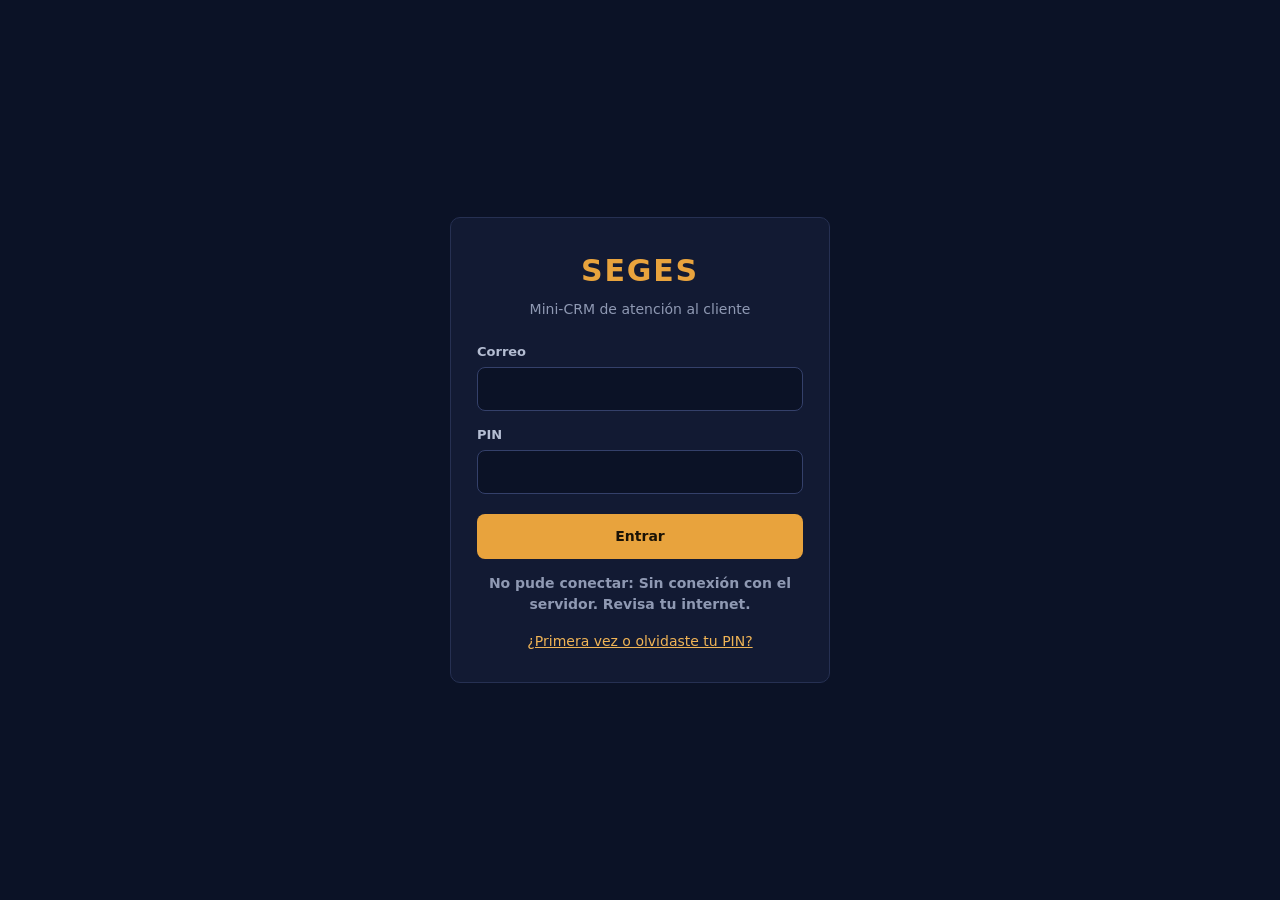
==== index.html @ f02670af "Update index.html" ====
<!DOCTYPE html>
<html lang="es">
<head>
  <meta charset="utf-8">
  <meta name="viewport" content="width=device-width, initial-scale=1">
  <meta http-equiv="Content-Security-Policy" content="default-src 'none'; script-src 'self'; style-src 'self' 'unsafe-inline'; connect-src https://script.google.com https://script.googleusercontent.com; img-src 'self' data: https://dcdn-us.mitiendanube.com; base-uri 'none'; form-action 'none'; object-src 'none'">
  <meta name="referrer" content="no-referrer">
  <meta name="robots" content="noindex, nofollow">
  <meta name="theme-color" content="#121A33">
  <title>SEGES – Mini-CRM</title>
  <link rel="stylesheet" href="css/app.css?v=3">
  <script src="js/app.js?v=4" defer></script>
</head>
<body>
  <header class="barra">
    <div class="marca">SEGES <span>Mini-CRM</span></div>
    <div class="usuario"><span id="usrNombre"></span><button id="btnSalir" class="btn-link" type="button">Salir</button></div>
    <nav id="nav"></nav>
  </header>

  <main id="vista"></main>

  <section id="login" class="login oculto">
    <form id="formLogin" class="login-caja">
      <div class="marca grande">SEGES</div>
      <p>Mini-CRM de atención al cliente</p>
      <label>Correo<input name="correo" type="email" autocomplete="username" required></label>
      <label>PIN<input name="pin" type="password" inputmode="numeric" autocomplete="current-password" required></label>
      <button class="btn" type="submit">Entrar</button>
      <p id="loginError" class="error"></p>
      <p class="ayuda centro"><a href="pin.html">¿Primera vez o olvidaste tu PIN?</a></p>
    </form>
  </section>

  <div id="modal" class="modal oculto"><div class="modal-caja"><div id="modalCuerpo"></div></div></div>
  <div id="aviso" class="aviso oculto"></div>
  <noscript><p class="sin-js">Activa JavaScript para usar el CRM.</p></noscript>
</body>
</html>
---- css/app.css ----
/* SEGES – Mini-CRM · Diseño plano: colores sólidos, sin degradados, sin desenfoques, letra del sistema. */
:root {
  --fondo: #0B1226;
  --sup: #121A33;
  --sup-2: #18213F;
  --borde: #263052;
  --borde-2: #34406A;
  --texto: #E6EAF3;
  --suave: #B4BDD2;
  --ayuda: #8F99B3;
  --ambar: #E8A33D;
  --ambar-2: #F0B456;
  --rojo: #E5675A;
  --verde: #3FB984;
  --azul: #6E9BE8;
  --r: 10px; --r-campo: 8px;
  --f: system-ui, -apple-system, "Segoe UI", Roboto, Arial, sans-serif;
  --mono: ui-monospace, "Cascadia Mono", Consolas, monospace;
}
* { box-sizing: border-box; }
html, body { background: var(--fondo); }
body { margin: 0; min-height: 100vh; font: 15px/1.5 var(--f); color: var(--texto); }
body:not(.dentro) .barra, body:not(.dentro) main { display: none; }
.oculto { display: none !important; }
a { color: var(--texto); }

/* Barra */
.barra { position: sticky; top: 0; z-index: 20; display: grid; grid-template-columns: 1fr auto; align-items: center;
         padding: 10px 20px 0; background: var(--sup); border-bottom: 1px solid var(--borde); }
.marca { font-weight: 800; font-size: 18px; letter-spacing: .06em; color: var(--ambar); }
.marca span { font-size: 12px; font-weight: 500; letter-spacing: .08em; color: var(--ayuda); margin-left: 8px; text-transform: uppercase; }
.marca.grande { font-size: 30px; text-align: center; }
.usuario { display: flex; gap: 12px; align-items: center; font-size: 13px; color: var(--suave); }
#nav { grid-column: 1 / -1; display: flex; gap: 2px; overflow-x: auto; margin-top: 6px; scrollbar-width: none; }
#nav::-webkit-scrollbar { display: none; }
#nav button { background: none; border: 0; color: var(--ayuda); font: inherit; font-weight: 600; font-size: 14px;
              padding: 9px 14px; cursor: pointer; white-space: nowrap; border-bottom: 2px solid transparent; }
#nav button:hover { color: var(--texto); }
#nav button.activo { color: var(--texto); border-bottom-color: var(--ambar); }

main { max-width: 1120px; margin: 0 auto; padding: 24px 20px 80px; }

/* Texto */
h1 { font-size: 26px; font-weight: 700; line-height: 1.2; margin: 0; color: var(--texto); }
h2 { font-size: 17px; font-weight: 600; margin: 4px 0 14px; }
h2.sep { margin-top: 28px; }
.eyebrow { font-size: 12px; font-weight: 600; letter-spacing: .06em; text-transform: uppercase; color: var(--ayuda); margin: 0 0 6px; }
.encabezado { display: flex; justify-content: space-between; align-items: flex-end; gap: 14px; flex-wrap: wrap; margin-bottom: 20px; }
.ayuda { font-size: 13px; color: var(--ayuda); margin: 6px 0 14px; }
.ayuda.centro { text-align: center; margin: 16px 0 0; }
.ayuda.centro a { color: var(--ambar-2); }

/* Botones */
.btn { display: inline-flex; align-items: center; justify-content: center; gap: 6px; border: 1px solid transparent; border-radius: var(--r-campo);
       padding: 9px 16px; font: inherit; font-size: 14px; font-weight: 600; cursor: pointer; text-decoration: none;
       background: var(--ambar); color: #1B1306; }
.btn:hover { background: var(--ambar-2); }
.btn.sec, .btn.wa { background: var(--sup-2); color: var(--texto); border-color: var(--borde-2); font-weight: 500; }
.btn.sec:hover, .btn.wa:hover { border-color: var(--suave); }
.btn.wa { border-color: var(--verde); }
.btn.peligro { background: transparent; color: var(--rojo); border-color: var(--rojo); font-weight: 500; }
.btn.peligro:hover { background: rgba(229, 103, 90, .12); }
.btn:disabled { opacity: .55; cursor: wait; }
.btn-link { background: none; border: 0; padding: 0; font: inherit; color: var(--suave); cursor: pointer; text-decoration: underline; text-underline-offset: 3px; }
.btn-link:hover { color: var(--ambar-2); }
.acciones { display: flex; gap: 10px; flex-wrap: wrap; margin: 18px 0 0; }

/* Campos */
input, select, textarea { width: 100%; font: inherit; font-size: 15px; color: var(--texto); padding: 10px 12px;
  border: 1px solid var(--borde-2); border-radius: var(--r-campo); background: var(--fondo); }
input::placeholder, textarea::placeholder { color: var(--ayuda); }
input:focus, select:focus, textarea:focus { outline: 2px solid var(--ambar); outline-offset: -1px; border-color: var(--ambar); }
select:disabled { opacity: .6; }
option { background: var(--sup); color: var(--texto); }
input[type=date] { color-scheme: dark; }
input[type=checkbox] { width: auto; accent-color: var(--ambar); }
label { display: block; font-size: 13px; font-weight: 600; color: var(--suave); margin-bottom: 14px; }
label input, label select, label textarea { margin-top: 5px; font-weight: 400; }
label.check { display: flex; gap: 8px; align-items: center; font-size: 14px; }
.rejilla { display: grid; grid-template-columns: repeat(auto-fit, minmax(200px, 1fr)); gap: 0 14px; }
.filtros { display: grid; grid-template-columns: 1fr 200px; gap: 12px; margin-bottom: 16px; }

/* Superficies */
.panel, .ficha { background: var(--sup); border: 1px solid var(--borde); border-radius: var(--r); padding: 20px; }
.columnas { display: grid; grid-template-columns: minmax(0, 1.05fr) minmax(0, 1fr); gap: 16px; align-items: start; }
.lista { display: grid; gap: 8px; }
.tarjeta { width: 100%; text-align: left; font: inherit; color: inherit; cursor: pointer; display: grid; gap: 4px;
           padding: 14px 16px; border: 1px solid var(--borde); border-left: 3px solid var(--borde-2); border-radius: var(--r); background: var(--sup); }
.tarjeta:hover { background: var(--sup-2); border-color: var(--borde-2); }
.tarjeta strong { font-weight: 600; font-size: 15px; }
.tarjeta span, .tarjeta small { color: var(--ayuda); font-size: 13px; }
.sem-borde-vencido { border-left-color: var(--rojo); }
.sem-borde-pronto { border-left-color: var(--ambar); }
.sem-borde-ok { border-left-color: var(--azul); }
.sem-borde-cerrado, .sem-borde-cerrado-tarde { border-left-color: var(--verde); }
.caso-arriba { display: flex; justify-content: space-between; align-items: center; gap: 10px; flex-wrap: wrap; }
.folio { font-family: var(--mono); font-size: 12px; color: var(--suave) !important; }
.dato { margin-bottom: 12px; font-size: 14px; overflow-wrap: anywhere; }
.dato b { display: block; font-size: 11px; font-weight: 600; letter-spacing: .06em; text-transform: uppercase; color: var(--ayuda); margin-bottom: 2px; }

/* Chips */
.chips { display: flex; gap: 6px; flex-wrap: wrap; margin-top: 4px; }
.chip, .etiqueta { display: inline-flex; align-items: center; gap: 6px; padding: 2px 8px; border-radius: 6px; font-size: 12px; font-weight: 600;
                   color: var(--suave) !important; background: var(--sup-2); border: 1px solid var(--borde); white-space: nowrap; }
.chip.nuevo { color: var(--azul) !important; border-color: var(--azul); }
.chip.ok, .etiqueta.verde { color: var(--verde) !important; border-color: var(--verde); }
.chip.alerta, .etiqueta.rojo { color: var(--rojo) !important; border-color: var(--rojo); }
.punto { width: 7px; height: 7px; border-radius: 50%; background: var(--ayuda); display: inline-block; }
.sem-vencido { color: var(--rojo) !important; } .sem-vencido .punto { background: var(--rojo); }
.sem-pronto { color: var(--ambar) !important; } .sem-pronto .punto { background: var(--ambar); }
.sem-ok .punto { background: var(--azul); }
.sem-cerrado .punto, .sem-cerrado-tarde .punto { background: var(--verde); }

/* Indicadores */
.stats { display: grid; grid-template-columns: repeat(4, 1fr); gap: 10px; margin-bottom: 16px; }
.stat { text-align: left; font: inherit; color: inherit; cursor: pointer; padding: 14px 16px; border-radius: var(--r);
        background: var(--sup); border: 1px solid var(--borde); }
.stat.fijo { cursor: default; }
.stat b { display: block; font-size: 26px; font-weight: 700; line-height: 1.1; }
.stat span { font-size: 12px; color: var(--ayuda); }
.stat.rojo b { color: var(--rojo); } .stat.ambar b { color: var(--ambar); }
button.stat:hover { border-color: var(--borde-2); }
.stat.activo { border-color: var(--ambar); }

/* Pasos de estado */
.pasos { display: grid; grid-auto-flow: column; grid-auto-columns: 1fr; gap: 4px; margin: 4px 0 16px; padding: 4px;
         border-radius: var(--r); background: var(--sup); border: 1px solid var(--borde); overflow-x: auto; }
.paso { display: flex; align-items: center; justify-content: center; gap: 8px; padding: 8px 12px; border: 0; border-radius: var(--r-campo);
        background: none; color: var(--ayuda); font: inherit; font-size: 13px; font-weight: 600; cursor: pointer; white-space: nowrap; }
.paso i { font-style: normal; font-size: 11px; width: 20px; height: 20px; border-radius: 50%; display: grid; place-items: center; border: 1px solid var(--borde-2); }
.paso:hover { color: var(--texto); }
.paso.hecho { color: var(--suave); } .paso.hecho i { border-color: var(--verde); color: var(--verde); }
.paso.actual { background: var(--ambar); color: #1B1306; } .paso.actual i { border-color: #1B1306; }

/* Línea de tiempo */
.nota-form textarea { resize: vertical; }
.nota-form .fila { display: grid; grid-template-columns: 1fr auto; gap: 10px; margin-top: 10px; }
.linea { list-style: none; margin: 18px 0 0; padding: 0 0 0 18px; border-left: 1px solid var(--borde); }
.nota { position: relative; padding: 0 0 16px; }
.nota::before { content: ''; position: absolute; left: -23px; top: 6px; width: 9px; height: 9px; border-radius: 50%; background: var(--sup); border: 2px solid var(--azul); }
.nota.tipo-whatsapp::before { border-color: var(--verde); }
.nota.tipo-sistema::before { border-color: var(--ayuda); }
.nota-cab { display: flex; gap: 8px; align-items: center; flex-wrap: wrap; }
.nota-cab small { color: var(--ayuda); font-size: 12px; }
.nota p { margin: 6px 0 0; font-size: 14px; overflow-wrap: anywhere; }
.nota.tipo-sistema p { color: var(--ayuda); font-size: 13px; }

/* Tablas */
.tabla-scroll { overflow-x: auto; border-radius: var(--r); border: 1px solid var(--borde); }
table { width: 100%; border-collapse: collapse; background: var(--sup); }
th, td { padding: 10px 14px; text-align: left; font-size: 14px; border-bottom: 1px solid var(--borde); }
th { font-size: 11px; font-weight: 600; letter-spacing: .06em; text-transform: uppercase; color: var(--ayuda); }
tr.clic { cursor: pointer; } tr.clic:hover td { background: var(--sup-2); }

/* Selector de cliente y plantillas */
.cli-res { display: grid; gap: 6px; margin-top: 8px; }
.cli-opcion { text-align: left; font: inherit; color: inherit; cursor: pointer; padding: 9px 12px; border-radius: var(--r-campo);
              background: var(--sup-2); border: 1px solid var(--borde); display: grid; }
.cli-opcion:hover { border-color: var(--ambar); }
.cli-opcion small, .cli-elegido small { color: var(--ayuda); display: block; }
.cli-elegido { display: flex; justify-content: space-between; align-items: center; gap: 10px; padding: 10px 14px; margin-bottom: 14px;
               border-radius: var(--r-campo); background: var(--sup-2); border: 1px solid var(--ambar); }
#cliBuscar { margin-bottom: 14px; }
.plantillas { display: flex; gap: 6px; flex-wrap: wrap; margin-bottom: 14px; }
.pill-opcion { font: inherit; font-size: 13px; cursor: pointer; padding: 6px 12px; border-radius: var(--r-campo);
               background: var(--sup-2); color: var(--suave); border: 1px solid var(--borde); }
.pill-opcion.activo { color: var(--texto); border-color: var(--ambar); }

/* Mensajes */
.cargando, .vacio { color: var(--ayuda); }
.vacio-caja { text-align: center; padding: 40px 20px; border-radius: var(--r); background: var(--sup); border: 1px solid var(--borde); color: var(--suave); }
.error { color: var(--rojo); font-weight: 600; font-size: 14px; }
.aviso { position: fixed; bottom: 20px; left: 50%; transform: translateX(-50%); z-index: 60; max-width: 90vw;
         padding: 10px 18px; border-radius: var(--r-campo); font-size: 14px; background: var(--sup-2); border: 1px solid var(--ambar); }
.aviso.mal { border-color: var(--rojo); }

/* Modal */
.modal { position: fixed; inset: 0; z-index: 40; display: flex; align-items: flex-start; justify-content: center; overflow-y: auto;
         padding: 6vh 14px 24px; background: rgba(4, 7, 18, .7); }
.modal-caja { width: 100%; max-width: 580px; padding: 24px; border-radius: var(--r); background: var(--sup); border: 1px solid var(--borde-2); }

/* Acceso */
.login { min-height: 100vh; display: flex; align-items: center; justify-content: center; padding: 18px; }
.login-caja { width: 100%; max-width: 380px; padding: 30px 26px; border-radius: var(--r); background: var(--sup); border: 1px solid var(--borde); }
.login-caja p { text-align: center; color: var(--ayuda); margin: 6px 0 22px; font-size: 14px; }
.login-caja .btn { width: 100%; margin-top: 6px; padding: 11px; }
.login-caja .error { margin: 14px 0 0; }
.sin-js { color: var(--texto); text-align: center; }

@media (max-width: 820px) {
  .columnas { grid-template-columns: 1fr; }
  .stats { grid-template-columns: repeat(2, 1fr); }
  .pasos { grid-auto-columns: max-content; }
}
@media (max-width: 600px) {
  main { padding: 18px 14px 70px; }
  h1 { font-size: 22px; }
  .filtros { grid-template-columns: 1fr; }
  .acciones .btn { flex: 1 1 auto; }
  .panel, .ficha { padding: 16px; }
  .marca span { display: none; }
}

/* Vista previa del correo */
.previa-correo { width: 100%; height: 560px; margin-top: 8px; border: 1px solid var(--borde-2); border-radius: var(--r); background: #F4EFE6; }
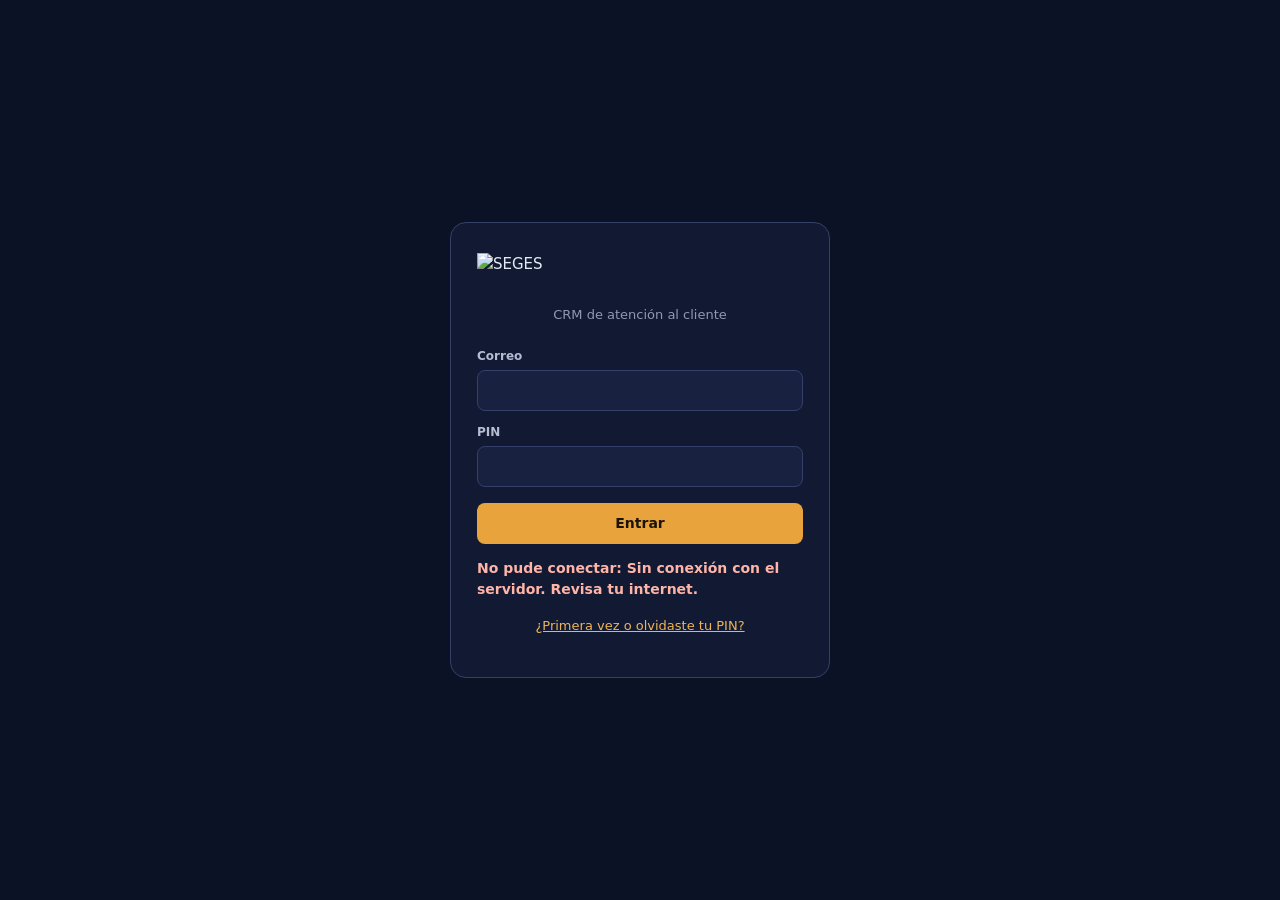
==== commit b6291bf8: "Update index.html" ====
--- a/index.html
+++ b/index.html
@@ -7,33 +7,50 @@
   <meta name="referrer" content="no-referrer">
   <meta name="robots" content="noindex, nofollow">
   <meta name="theme-color" content="#121A33">
-  <title>SEGES – Mini-CRM</title>
-  <link rel="stylesheet" href="css/app.css?v=3">
-  <script src="js/app.js?v=4" defer></script>
+  <title>SEGES – CRM</title>
+  <link rel="stylesheet" href="css/app.css?v=6">
+  <script src="js/app.js?v=6" defer></script>
 </head>
 <body>
-  <header class="barra">
-    <div class="marca">SEGES <span>Mini-CRM</span></div>
-    <div class="usuario"><span id="usrNombre"></span><button id="btnSalir" class="btn-link" type="button">Salir</button></div>
-    <nav id="nav"></nav>
+  <header class="cab">
+    <button class="logo" id="irInicio" type="button" title="Inicio">
+      <img src="https://dcdn-us.mitiendanube.com/stores/008/238/234/themes/common/logo-3661626092583095405-1794209267-f742198e93d8057e736cb38d152ac5b61794209267.png" alt="SEGES">
+      <span><b>SEGES</b><br><small>CRM</small></span>
+    </button>
+    <div class="buscador">
+      <input id="buscaGlobal" type="search" placeholder="Buscar cliente, folio, pedido o correo…" autocomplete="off" aria-label="Buscar">
+      <div id="buscaRes" class="desplegable oculto"></div>
+    </div>
+    <div class="cab-der">
+      <button class="campana" id="btnCampana" type="button" title="Notificaciones" aria-label="Notificaciones">🔔<span id="globo" class="globo oculto"></span></button>
+      <div class="sesion">
+        <div class="avatar" id="usrInicial"></div>
+        <div class="sesion-txt"><span id="usrNombre"></span><small id="usrRol"></small></div>
+        <button id="btnSalir" class="btn sec chico" type="button">Salir</button>
+      </div>
+    </div>
+    <div id="panelNotif" class="panel-notif oculto"></div>
   </header>
+
+  <nav class="lateral" id="nav"></nav>
 
   <main id="vista"></main>
 
   <section id="login" class="login oculto">
     <form id="formLogin" class="login-caja">
-      <div class="marca grande">SEGES</div>
-      <p>Mini-CRM de atención al cliente</p>
+      <img src="https://dcdn-us.mitiendanube.com/stores/008/238/234/themes/common/logo-3661626092583095405-1794209267-f742198e93d8057e736cb38d152ac5b61794209267.png" alt="SEGES">
+      <p class="sub">CRM de atención al cliente</p>
       <label>Correo<input name="correo" type="email" autocomplete="username" required></label>
       <label>PIN<input name="pin" type="password" inputmode="numeric" autocomplete="current-password" required></label>
       <button class="btn" type="submit">Entrar</button>
       <p id="loginError" class="error"></p>
-      <p class="ayuda centro"><a href="pin.html">¿Primera vez o olvidaste tu PIN?</a></p>
+      <p class="ayuda"><a href="pin.html">¿Primera vez o olvidaste tu PIN?</a></p>
     </form>
   </section>
 
-  <div id="modal" class="modal oculto"><div class="modal-caja"><div id="modalCuerpo"></div></div></div>
-  <div id="aviso" class="aviso oculto"></div>
+  <div id="modal" class="modal oculto"><div class="modal-caja" id="modalCaja"><div id="modalCuerpo"></div></div></div>
+  <div id="confirma" class="confirma oculto"><div class="modal-caja"><div id="confirmaCuerpo"></div></div></div>
+  <div id="aviso" class="aviso oculto" role="status"></div>
   <noscript><p class="sin-js">Activa JavaScript para usar el CRM.</p></noscript>
 </body>
 </html>
--- a/css/app.css
+++ b/css/app.css
@@ -1,8 +1,9 @@
-/* SEGES – Mini-CRM · Diseño plano: colores sólidos, sin degradados, sin desenfoques, letra del sistema. */
+/* SEGES – Mini-CRM v6 · Diseño plano oscuro, acento ámbar. */
 :root {
   --fondo: #0B1226;
   --sup: #121A33;
   --sup-2: #18213F;
+  --sup-3: #1E2849;
   --borde: #263052;
   --borde-2: #34406A;
   --texto: #E6EAF3;
@@ -11,195 +12,334 @@
   --ambar: #E8A33D;
   --ambar-2: #F0B456;
   --rojo: #E5675A;
+  --rojo-f: rgba(229,103,90,.14);
   --verde: #3FB984;
+  --verde-f: rgba(63,185,132,.14);
   --azul: #6E9BE8;
-  --r: 10px; --r-campo: 8px;
+  --azul-f: rgba(110,155,232,.14);
+  --violeta: #A98BE8;
+  --turq: #45C1C9;
+  --r: 12px; --r-campo: 8px;
+  --cab: 60px; --lat: 216px;
   --f: system-ui, -apple-system, "Segoe UI", Roboto, Arial, sans-serif;
   --mono: ui-monospace, "Cascadia Mono", Consolas, monospace;
 }
 * { box-sizing: border-box; }
 html, body { background: var(--fondo); }
 body { margin: 0; min-height: 100vh; font: 15px/1.5 var(--f); color: var(--texto); }
-body:not(.dentro) .barra, body:not(.dentro) main { display: none; }
+body:not(.dentro) .cab, body:not(.dentro) .lateral, body:not(.dentro) main { display: none; }
 .oculto { display: none !important; }
-a { color: var(--texto); }
-
-/* Barra */
-.barra { position: sticky; top: 0; z-index: 20; display: grid; grid-template-columns: 1fr auto; align-items: center;
-         padding: 10px 20px 0; background: var(--sup); border-bottom: 1px solid var(--borde); }
-.marca { font-weight: 800; font-size: 18px; letter-spacing: .06em; color: var(--ambar); }
-.marca span { font-size: 12px; font-weight: 500; letter-spacing: .08em; color: var(--ayuda); margin-left: 8px; text-transform: uppercase; }
-.marca.grande { font-size: 30px; text-align: center; }
-.usuario { display: flex; gap: 12px; align-items: center; font-size: 13px; color: var(--suave); }
-#nav { grid-column: 1 / -1; display: flex; gap: 2px; overflow-x: auto; margin-top: 6px; scrollbar-width: none; }
-#nav::-webkit-scrollbar { display: none; }
-#nav button { background: none; border: 0; color: var(--ayuda); font: inherit; font-weight: 600; font-size: 14px;
-              padding: 9px 14px; cursor: pointer; white-space: nowrap; border-bottom: 2px solid transparent; }
-#nav button:hover { color: var(--texto); }
-#nav button.activo { color: var(--texto); border-bottom-color: var(--ambar); }
-
-main { max-width: 1120px; margin: 0 auto; padding: 24px 20px 80px; }
-
-/* Texto */
-h1 { font-size: 26px; font-weight: 700; line-height: 1.2; margin: 0; color: var(--texto); }
-h2 { font-size: 17px; font-weight: 600; margin: 4px 0 14px; }
-h2.sep { margin-top: 28px; }
-.eyebrow { font-size: 12px; font-weight: 600; letter-spacing: .06em; text-transform: uppercase; color: var(--ayuda); margin: 0 0 6px; }
+a { color: var(--ambar-2); }
+button { font: inherit; }
+:focus-visible { outline: 2px solid var(--ambar); outline-offset: 2px; }
+
+/* ───────── Cabecera fija ───────── */
+.cab { position: fixed; inset: 0 0 auto 0; height: var(--cab); z-index: 30; display: flex; align-items: center; gap: 16px;
+       padding: 0 18px; background: var(--sup); border-bottom: 1px solid var(--borde); }
+.logo { display: flex; align-items: center; gap: 10px; min-width: calc(var(--lat) - 18px); text-decoration: none; cursor: pointer;
+        background: none; border: 0; padding: 0; color: inherit; }
+.logo img { height: 28px; width: auto; display: block; }
+.logo b { font-weight: 800; letter-spacing: .08em; color: var(--ambar); font-size: 17px; }
+.logo small { font-size: 11px; color: var(--ayuda); letter-spacing: .1em; text-transform: uppercase; }
+.buscador { position: relative; flex: 1; max-width: 560px; }
+.buscador input { width: 100%; padding: 9px 12px 9px 36px; border-radius: 999px; border: 1px solid var(--borde-2); background: var(--sup-2);
+                  color: var(--texto); font: inherit; font-size: 14px; }
+.buscador input:focus { outline: none; border-color: var(--ambar); }
+.buscador::before { content: "⌕"; position: absolute; left: 13px; top: 50%; transform: translateY(-52%); color: var(--ayuda); font-size: 17px; }
+.desplegable { position: absolute; top: calc(100% + 6px); left: 0; right: 0; max-height: 70vh; overflow: auto; background: var(--sup);
+               border: 1px solid var(--borde-2); border-radius: var(--r); box-shadow: 0 16px 40px rgba(0,0,0,.45); padding: 6px; z-index: 40; }
+.desplegable h4 { margin: 8px 10px 4px; font-size: 11px; letter-spacing: .08em; text-transform: uppercase; color: var(--ayuda); }
+.res-item { display: flex; justify-content: space-between; gap: 10px; width: 100%; text-align: left; background: none; border: 0; color: var(--texto);
+            padding: 8px 10px; border-radius: 8px; cursor: pointer; }
+.res-item:hover, .res-item:focus { background: var(--sup-3); outline: none; }
+.res-item small { color: var(--ayuda); }
+.cab-der { margin-left: auto; display: flex; align-items: center; gap: 10px; }
+.campana { position: relative; width: 38px; height: 38px; border-radius: 50%; border: 1px solid var(--borde-2); background: var(--sup-2);
+           color: var(--texto); cursor: pointer; font-size: 17px; }
+.campana:hover { border-color: var(--suave); }
+.campana .globo { position: absolute; top: -4px; right: -4px; min-width: 18px; height: 18px; padding: 0 5px; border-radius: 999px;
+                  background: var(--rojo); color: #fff; font-size: 11px; font-weight: 700; line-height: 18px; }
+.panel-notif { position: absolute; top: calc(var(--cab) - 4px); right: 14px; width: min(380px, calc(100vw - 20px)); max-height: 72vh; overflow: auto;
+               background: var(--sup); border: 1px solid var(--borde-2); border-radius: var(--r); box-shadow: 0 16px 40px rgba(0,0,0,.45); z-index: 40; }
+.panel-notif header { display: flex; justify-content: space-between; align-items: center; padding: 12px 14px; border-bottom: 1px solid var(--borde); }
+.panel-notif header b { font-size: 14px; }
+.notif { display: grid; grid-template-columns: 10px 1fr; gap: 10px; width: 100%; text-align: left; background: none; border: 0;
+         border-bottom: 1px solid var(--borde); color: var(--suave); padding: 11px 14px; cursor: pointer; }
+.notif:hover { background: var(--sup-2); }
+.notif.nueva { color: var(--texto); }
+.notif i { width: 8px; height: 8px; border-radius: 50%; margin-top: 7px; background: var(--borde-2); }
+.notif.nueva i { background: var(--ambar); }
+.notif.t-vencido i, .notif.t-urgente i { background: var(--rojo); }
+.notif small { display: block; color: var(--ayuda); font-size: 12px; }
+.sesion { display: flex; align-items: center; gap: 10px; padding-left: 10px; border-left: 1px solid var(--borde); }
+.avatar { width: 34px; height: 34px; border-radius: 50%; background: var(--ambar); color: #1B1306; display: grid; place-items: center;
+          font-weight: 800; font-size: 14px; }
+.sesion-txt { line-height: 1.2; font-size: 13px; }
+.sesion-txt small { display: block; color: var(--ayuda); font-size: 11px; text-transform: capitalize; }
+
+/* ───────── Barra lateral fija ───────── */
+.lateral { position: fixed; top: var(--cab); bottom: 0; left: 0; width: var(--lat); z-index: 20; background: var(--sup);
+           border-right: 1px solid var(--borde); padding: 16px 10px; display: flex; flex-direction: column; gap: 4px; }
+.lateral button { display: flex; align-items: center; gap: 12px; width: 100%; padding: 10px 12px; border: 0; border-radius: 10px;
+                  background: none; color: var(--suave); cursor: pointer; font-weight: 600; font-size: 14px; text-align: left; }
+.lateral button:hover { background: var(--sup-2); color: var(--texto); }
+.lateral button.activo { background: var(--sup-3); color: var(--texto); box-shadow: inset 3px 0 0 var(--ambar); }
+.lateral .ico { width: 28px; height: 28px; border-radius: 8px; display: grid; place-items: center; background: var(--sup-2);
+                border: 1px solid var(--borde-2); font-family: var(--mono); font-size: 13px; font-weight: 700; color: var(--ambar); }
+.lateral button.activo .ico { background: var(--ambar); color: #1B1306; border-color: var(--ambar); }
+.lateral .pie { margin-top: auto; font-size: 11px; color: var(--ayuda); padding: 0 12px; }
+
+main { margin-left: var(--lat); padding: calc(var(--cab) + 24px) 28px 60px; max-width: calc(1280px + var(--lat)); }
+
+/* ───────── Texto ───────── */
+h1 { font-size: 24px; font-weight: 700; line-height: 1.25; margin: 0; }
+h2 { font-size: 16px; font-weight: 650; margin: 0 0 12px; }
+h3 { font-size: 13px; font-weight: 650; margin: 0 0 10px; color: var(--suave); letter-spacing: .02em; }
+.eyebrow { font-size: 12px; font-weight: 600; letter-spacing: .07em; text-transform: uppercase; color: var(--ayuda); margin: 0 0 6px; }
 .encabezado { display: flex; justify-content: space-between; align-items: flex-end; gap: 14px; flex-wrap: wrap; margin-bottom: 20px; }
-.ayuda { font-size: 13px; color: var(--ayuda); margin: 6px 0 14px; }
-.ayuda.centro { text-align: center; margin: 16px 0 0; }
-.ayuda.centro a { color: var(--ambar-2); }
-
-/* Botones */
+.encabezado .acciones { margin: 0; }
+.ayuda { font-size: 13px; color: var(--ayuda); margin: 6px 0 12px; }
+.error { color: #FFB4A8; font-weight: 600; font-size: 14px; }
+.vacio { color: var(--ayuda); text-align: center; padding: 24px 10px; font-size: 14px; }
+.falta { color: var(--rojo) !important; font-weight: 600; }
+.mono { font-family: var(--mono); }
+
+/* ───────── Botones ───────── */
 .btn { display: inline-flex; align-items: center; justify-content: center; gap: 6px; border: 1px solid transparent; border-radius: var(--r-campo);
-       padding: 9px 16px; font: inherit; font-size: 14px; font-weight: 600; cursor: pointer; text-decoration: none;
-       background: var(--ambar); color: #1B1306; }
+       padding: 9px 16px; font-size: 14px; font-weight: 650; cursor: pointer; text-decoration: none; background: var(--ambar); color: #1B1306;
+       white-space: nowrap; }
 .btn:hover { background: var(--ambar-2); }
-.btn.sec, .btn.wa { background: var(--sup-2); color: var(--texto); border-color: var(--borde-2); font-weight: 500; }
-.btn.sec:hover, .btn.wa:hover { border-color: var(--suave); }
-.btn.wa { border-color: var(--verde); }
-.btn.peligro { background: transparent; color: var(--rojo); border-color: var(--rojo); font-weight: 500; }
-.btn.peligro:hover { background: rgba(229, 103, 90, .12); }
-.btn:disabled { opacity: .55; cursor: wait; }
-.btn-link { background: none; border: 0; padding: 0; font: inherit; color: var(--suave); cursor: pointer; text-decoration: underline; text-underline-offset: 3px; }
-.btn-link:hover { color: var(--ambar-2); }
-.acciones { display: flex; gap: 10px; flex-wrap: wrap; margin: 18px 0 0; }
-
-/* Campos */
-input, select, textarea { width: 100%; font: inherit; font-size: 15px; color: var(--texto); padding: 10px 12px;
-  border: 1px solid var(--borde-2); border-radius: var(--r-campo); background: var(--fondo); }
-input::placeholder, textarea::placeholder { color: var(--ayuda); }
-input:focus, select:focus, textarea:focus { outline: 2px solid var(--ambar); outline-offset: -1px; border-color: var(--ambar); }
-select:disabled { opacity: .6; }
-option { background: var(--sup); color: var(--texto); }
-input[type=date] { color-scheme: dark; }
-input[type=checkbox] { width: auto; accent-color: var(--ambar); }
-label { display: block; font-size: 13px; font-weight: 600; color: var(--suave); margin-bottom: 14px; }
-label input, label select, label textarea { margin-top: 5px; font-weight: 400; }
-label.check { display: flex; gap: 8px; align-items: center; font-size: 14px; }
-.rejilla { display: grid; grid-template-columns: repeat(auto-fit, minmax(200px, 1fr)); gap: 0 14px; }
-.filtros { display: grid; grid-template-columns: 1fr 200px; gap: 12px; margin-bottom: 16px; }
-
-/* Superficies */
-.panel, .ficha { background: var(--sup); border: 1px solid var(--borde); border-radius: var(--r); padding: 20px; }
-.columnas { display: grid; grid-template-columns: minmax(0, 1.05fr) minmax(0, 1fr); gap: 16px; align-items: start; }
+.btn:disabled { opacity: .5; cursor: default; }
+.btn.sec { background: var(--sup-2); color: var(--texto); border-color: var(--borde-2); font-weight: 500; }
+.btn.sec:hover { border-color: var(--suave); }
+.btn.wa { background: var(--sup-2); color: var(--texto); border-color: var(--verde); font-weight: 500; }
+.btn.wa:hover { background: var(--verde-f); }
+.btn.peligro { background: transparent; color: var(--rojo); border-color: var(--rojo); font-weight: 600; }
+.btn.peligro:hover { background: var(--rojo-f); }
+.btn.peligro.lleno { background: var(--rojo); color: #fff; }
+.btn.chico { padding: 6px 11px; font-size: 13px; }
+.btn-link { background: none; border: 0; color: var(--ambar-2); cursor: pointer; padding: 0; font-size: 13px; font-weight: 600; }
+.btn-link:hover { text-decoration: underline; }
+.acciones { display: flex; gap: 8px; flex-wrap: wrap; margin-top: 16px; }
+
+/* ───────── Campos ───────── */
+label { display: block; font-size: 12px; font-weight: 600; color: var(--suave); margin-bottom: 12px; }
+input, select, textarea { width: 100%; margin-top: 5px; font: inherit; font-size: 14px; color: var(--texto); background: var(--sup-2);
+                          border: 1px solid var(--borde-2); border-radius: var(--r-campo); padding: 9px 11px; }
+textarea { resize: vertical; min-height: 70px; }
+input:focus, select:focus, textarea:focus { outline: none; border-color: var(--ambar); }
+input[readonly] { color: var(--ayuda); background: var(--sup); }
+select:disabled { opacity: .55; }
+label.check { display: flex; gap: 10px; align-items: flex-start; font-size: 14px; font-weight: 500; color: var(--texto); }
+label.check input { width: auto; margin-top: 3px; accent-color: var(--rojo); }
+.rejilla { display: grid; grid-template-columns: repeat(auto-fit, minmax(170px, 1fr)); gap: 0 14px; }
+.rejilla.tres { grid-template-columns: repeat(3, 1fr); }
+.sel-cli { display: flex; justify-content: space-between; align-items: center; gap: 10px; padding: 10px 12px; margin-bottom: 12px;
+           border: 1px solid var(--borde-2); border-radius: var(--r-campo); background: var(--sup-2); }
+.sel-cli small { display: block; color: var(--ayuda); }
+.cli-res { display: grid; gap: 4px; margin: -4px 0 12px; }
+.cli-opcion { text-align: left; background: var(--sup-2); border: 1px solid var(--borde); color: var(--texto); border-radius: 8px; padding: 8px 10px; cursor: pointer; }
+.cli-opcion:hover { border-color: var(--ambar); }
+.cli-opcion small { display: block; color: var(--ayuda); }
+.auto-info { font-size: 12px; color: var(--ayuda); margin: -6px 0 12px; }
+
+/* ───────── Tarjetas y paneles ───────── */
+.panel { background: var(--sup); border: 1px solid var(--borde); border-radius: var(--r); padding: 18px; }
+.panel + .panel { margin-top: 16px; }
+.panel-cab { display: flex; justify-content: space-between; align-items: center; gap: 10px; margin-bottom: 12px; }
+.panel-cab h2, .panel-cab h3 { margin: 0; }
+.kpis { display: grid; grid-template-columns: repeat(auto-fit, minmax(160px, 1fr)); gap: 12px; margin-bottom: 18px; }
+.kpi { background: var(--sup); border: 1px solid var(--borde); border-radius: var(--r); padding: 14px 16px; text-align: left; color: var(--texto);
+       cursor: pointer; position: relative; overflow: hidden; }
+.kpi:hover { border-color: var(--borde-2); }
+.kpi::before { content: ""; position: absolute; left: 0; top: 0; bottom: 0; width: 4px; background: var(--c, var(--ambar)); }
+.kpi b { display: block; font-size: 28px; font-weight: 750; line-height: 1.1; font-variant-numeric: tabular-nums; }
+.kpi span { font-size: 12px; color: var(--ayuda); font-weight: 600; letter-spacing: .03em; }
+.graficas { display: grid; grid-template-columns: 1.6fr 1fr; gap: 16px; }
+.graficas .ancha { grid-column: 1 / -1; }
+.graficas .panel + .panel { margin-top: 0; }
+.leyenda { display: flex; gap: 14px; flex-wrap: wrap; font-size: 12px; color: var(--suave); }
+.leyenda i { display: inline-block; width: 10px; height: 10px; border-radius: 3px; margin-right: 6px; vertical-align: -1px; }
+svg text { fill: var(--ayuda); font: 11px var(--f); }
+.dona-cont { display: flex; align-items: center; gap: 20px; flex-wrap: wrap; }
+.dona-cont .leyenda { flex-direction: column; gap: 6px; }
+.dona-cont .leyenda b { color: var(--texto); margin-left: 4px; }
+.barras-h { display: grid; gap: 9px; }
+.barra-h { display: grid; grid-template-columns: minmax(90px, 38%) 1fr 34px; align-items: center; gap: 10px; font-size: 13px; }
+.barra-h span { overflow: hidden; text-overflow: ellipsis; white-space: nowrap; color: var(--suave); }
+.barra-h .pista { height: 10px; border-radius: 99px; background: var(--sup-3); overflow: hidden; }
+.barra-h .pista i { display: block; height: 100%; border-radius: 99px; background: var(--c, var(--azul)); }
+.barra-h b { text-align: right; font-variant-numeric: tabular-nums; }
+
+/* ───────── Tablas ───────── */
+.tabla-cont { overflow-x: auto; border: 1px solid var(--borde); border-radius: var(--r); background: var(--sup); }
+table { width: 100%; border-collapse: collapse; font-size: 14px; }
+th { text-align: left; font-size: 11px; letter-spacing: .07em; text-transform: uppercase; color: var(--ayuda); font-weight: 650;
+     padding: 11px 14px; border-bottom: 1px solid var(--borde); background: var(--sup-2); white-space: nowrap; }
+td { padding: 11px 14px; border-bottom: 1px solid var(--borde); vertical-align: middle; }
+tr:last-child td { border-bottom: 0; }
+tr.clic { cursor: pointer; }
+tr.clic:hover td { background: var(--sup-2); }
+td small { color: var(--ayuda); display: block; }
+
+/* ───────── Chips ───────── */
+.chip { display: inline-flex; align-items: center; gap: 5px; padding: 2px 9px; border-radius: 999px; font-size: 12px; font-weight: 600;
+        background: var(--sup-3); color: var(--suave); border: 1px solid var(--borde-2); white-space: nowrap; }
+.chip.p-urgente { background: var(--rojo-f); color: #FF9B8F; border-color: rgba(229,103,90,.5); }
+.chip.p-alta { background: rgba(232,163,61,.14); color: var(--ambar-2); border-color: rgba(232,163,61,.45); }
+.chip.p-normal { background: var(--azul-f); color: #A9C4F5; border-color: rgba(110,155,232,.4); }
+.chip.p-baja { color: var(--ayuda); }
+.chip.ok { background: var(--verde-f); color: #8FE3BE; border-color: rgba(63,185,132,.45); }
+.chip.mal { background: var(--rojo-f); color: #FF9B8F; border-color: rgba(229,103,90,.5); }
+.chip.aviso { background: rgba(232,163,61,.14); color: var(--ambar-2); border-color: rgba(232,163,61,.45); }
+.chips { display: flex; gap: 6px; flex-wrap: wrap; }
+
+/* ───────── Kanban ───────── */
+.filtros { display: flex; gap: 8px; flex-wrap: wrap; align-items: center; margin-bottom: 14px; }
+.filtros input, .filtros select { width: auto; margin: 0; padding: 7px 10px; font-size: 13px; }
+.filtros select { max-width: 190px; }
+.filtros input[type=search] { min-width: 220px; flex: 1; max-width: 340px; }
+.resumen { display: flex; gap: 18px; flex-wrap: wrap; font-size: 13px; color: var(--ayuda); margin-bottom: 12px; }
+.resumen b { color: var(--texto); font-size: 15px; margin-right: 4px; }
+.kanban { display: grid; grid-auto-flow: column; grid-auto-columns: minmax(205px, 1fr); gap: 12px; overflow-x: auto; padding-bottom: 10px;
+          align-items: start; }
+.columna { background: var(--sup); border: 1px solid var(--borde); border-radius: var(--r); display: flex; flex-direction: column;
+           max-height: calc(100vh - 250px); min-height: 160px; }
+.columna header { display: flex; justify-content: space-between; align-items: center; padding: 11px 12px; border-bottom: 1px solid var(--borde);
+                  position: relative; }
+.columna header::before { content: ""; position: absolute; left: 0; right: 0; top: 0; height: 3px; border-radius: var(--r) var(--r) 0 0; background: var(--c); }
+.columna header b { font-size: 13px; }
+.columna header span { font-size: 12px; font-weight: 700; color: var(--ayuda); background: var(--sup-3); border-radius: 999px; padding: 1px 8px; }
+.columna .tarjetas { padding: 10px; display: grid; gap: 8px; overflow-y: auto; align-content: start; }
+.tarjeta-folio { text-align: left; background: var(--sup-2); border: 1px solid var(--borde-2); border-radius: 10px; padding: 10px 11px; color: var(--texto);
+                 cursor: pointer; display: grid; gap: 6px; }
+.tarjeta-folio:hover { border-color: var(--ambar); }
+.tarjeta-folio.urg { box-shadow: inset 3px 0 0 var(--rojo); }
+.tarjeta-folio .fila1 { display: flex; justify-content: space-between; align-items: center; gap: 6px; }
+.tarjeta-folio .folio { font-family: var(--mono); font-size: 12px; color: var(--ayuda); }
+.tarjeta-folio strong { font-size: 14px; line-height: 1.3; }
+.tarjeta-folio .meta { display: flex; justify-content: space-between; gap: 6px; font-size: 12px; color: var(--ayuda); }
+.tarjeta-folio .sem-vencido { color: var(--rojo); font-weight: 600; }
+.tarjeta-folio .sem-pronto { color: var(--ambar-2); font-weight: 600; }
+.mas { font-size: 12px; color: var(--ayuda); text-align: center; padding: 4px; }
+
+/* ───────── Detalle de folio ───────── */
+.det { display: grid; grid-template-columns: 340px 1fr; gap: 16px; align-items: start; }
+.barra-estado { display: flex; gap: 14px; align-items: center; flex-wrap: wrap; background: var(--sup); border: 1px solid var(--borde);
+                border-radius: var(--r); padding: 12px 16px; margin-bottom: 16px; }
+.pasos { display: flex; gap: 4px; flex-wrap: wrap; flex: 1; }
+.paso { font-size: 12px; font-weight: 600; padding: 5px 10px; border-radius: 999px; color: var(--ayuda); background: var(--sup-2); border: 1px solid var(--borde); }
+.paso.hecho { color: var(--suave); border-color: var(--borde-2); }
+.paso.actual { background: var(--ambar); color: #1B1306; border-color: var(--ambar); }
+.marcar { display: flex; gap: 8px; align-items: center; }
+.marcar select { width: auto; margin: 0; padding: 7px 10px; font-size: 13px; }
+.marcar span { font-size: 12px; color: var(--ayuda); }
+.datos { display: grid; gap: 10px; }
+.dato { display: grid; grid-template-columns: 120px 1fr; gap: 8px; font-size: 14px; }
+.dato b { font-size: 12px; color: var(--ayuda); font-weight: 600; padding-top: 1px; }
+.dato > span { word-break: break-word; }
+.desc { white-space: pre-wrap; font-size: 14px; color: var(--texto); }
+.aviso-regla { border: 1px dashed rgba(232,163,61,.55); background: rgba(232,163,61,.08); color: var(--ambar-2); border-radius: 10px;
+               padding: 10px 12px; font-size: 13px; margin-bottom: 14px; }
+.aviso-regla.rojo { border-color: rgba(229,103,90,.55); background: var(--rojo-f); color: #FF9B8F; }
+
+/* Línea de tiempo */
+.tl-dia { font-size: 11px; font-weight: 700; letter-spacing: .08em; text-transform: uppercase; color: var(--ayuda); margin: 16px 0 8px; }
+.tl-dia:first-child { margin-top: 0; }
+.tl { list-style: none; margin: 0; padding: 0 0 0 6px; }
+.tl li { position: relative; padding: 0 0 14px 28px; border-left: 2px solid var(--borde); margin-left: 8px; }
+.tl li:last-child { border-left-color: transparent; padding-bottom: 4px; }
+.tl .punto { position: absolute; left: -12px; top: 0; width: 22px; height: 22px; border-radius: 50%; display: grid; place-items: center;
+             font-size: 11px; font-weight: 800; background: var(--sup-3); border: 2px solid var(--fondo); color: var(--suave); }
+.tl .t-whatsapp .punto { background: var(--verde); color: #062014; }
+.tl .t-correo-enviado .punto, .tl .t-correo-recibido .punto { background: var(--azul); color: #081633; }
+.tl .t-correo-recibido .punto { background: var(--violeta); }
+.tl .t-llamada .punto { background: var(--turq); color: #062022; }
+.tl .t-nota .punto { background: var(--ambar); color: #1B1306; }
+.tl-cab { display: flex; gap: 8px; align-items: baseline; flex-wrap: wrap; font-size: 13px; }
+.tl-cab b { font-size: 13px; }
+.tl-cab small { color: var(--ayuda); font-size: 12px; }
+.tl-txt { margin-top: 4px; font-size: 14px; white-space: pre-wrap; word-break: break-word; color: var(--suave); background: var(--sup-2);
+          border: 1px solid var(--borde); border-radius: 10px; padding: 8px 11px; }
+.tl .t-sistema .tl-txt { background: none; border: 0; padding: 0; font-size: 13px; color: var(--ayuda); }
+.tl .t-correo-recibido .tl-txt { border-color: rgba(169,139,232,.4); }
+.nota-form { display: grid; grid-template-columns: 150px 1fr auto; gap: 8px; align-items: start; margin-bottom: 18px; }
+.nota-form select, .nota-form textarea { margin: 0; }
+.nota-form textarea { min-height: 42px; }
+
+/* Plantillas */
+.plantillas { display: flex; gap: 6px; flex-wrap: wrap; margin-bottom: 12px; }
+.pill-opcion { border: 1px solid var(--borde-2); background: var(--sup-2); color: var(--suave); border-radius: 999px; padding: 5px 12px; font-size: 13px; cursor: pointer; }
+.pill-opcion.activo { background: var(--ambar); color: #1B1306; border-color: var(--ambar); }
+.previa-correo { width: 100%; height: 520px; border: 1px solid var(--borde); border-radius: 10px; background: #fff; margin-top: 8px; }
 .lista { display: grid; gap: 8px; }
-.tarjeta { width: 100%; text-align: left; font: inherit; color: inherit; cursor: pointer; display: grid; gap: 4px;
-           padding: 14px 16px; border: 1px solid var(--borde); border-left: 3px solid var(--borde-2); border-radius: var(--r); background: var(--sup); }
-.tarjeta:hover { background: var(--sup-2); border-color: var(--borde-2); }
-.tarjeta strong { font-weight: 600; font-size: 15px; }
-.tarjeta span, .tarjeta small { color: var(--ayuda); font-size: 13px; }
-.sem-borde-vencido { border-left-color: var(--rojo); }
-.sem-borde-pronto { border-left-color: var(--ambar); }
-.sem-borde-ok { border-left-color: var(--azul); }
-.sem-borde-cerrado, .sem-borde-cerrado-tarde { border-left-color: var(--verde); }
-.caso-arriba { display: flex; justify-content: space-between; align-items: center; gap: 10px; flex-wrap: wrap; }
-.folio { font-family: var(--mono); font-size: 12px; color: var(--suave) !important; }
-.dato { margin-bottom: 12px; font-size: 14px; overflow-wrap: anywhere; }
-.dato b { display: block; font-size: 11px; font-weight: 600; letter-spacing: .06em; text-transform: uppercase; color: var(--ayuda); margin-bottom: 2px; }
-
-/* Chips */
-.chips { display: flex; gap: 6px; flex-wrap: wrap; margin-top: 4px; }
-.chip, .etiqueta { display: inline-flex; align-items: center; gap: 6px; padding: 2px 8px; border-radius: 6px; font-size: 12px; font-weight: 600;
-                   color: var(--suave) !important; background: var(--sup-2); border: 1px solid var(--borde); white-space: nowrap; }
-.chip.nuevo { color: var(--azul) !important; border-color: var(--azul); }
-.chip.ok, .etiqueta.verde { color: var(--verde) !important; border-color: var(--verde); }
-.chip.alerta, .etiqueta.rojo { color: var(--rojo) !important; border-color: var(--rojo); }
-.punto { width: 7px; height: 7px; border-radius: 50%; background: var(--ayuda); display: inline-block; }
-.sem-vencido { color: var(--rojo) !important; } .sem-vencido .punto { background: var(--rojo); }
-.sem-pronto { color: var(--ambar) !important; } .sem-pronto .punto { background: var(--ambar); }
-.sem-ok .punto { background: var(--azul); }
-.sem-cerrado .punto, .sem-cerrado-tarde .punto { background: var(--verde); }
-
-/* Indicadores */
-.stats { display: grid; grid-template-columns: repeat(4, 1fr); gap: 10px; margin-bottom: 16px; }
-.stat { text-align: left; font: inherit; color: inherit; cursor: pointer; padding: 14px 16px; border-radius: var(--r);
-        background: var(--sup); border: 1px solid var(--borde); }
-.stat.fijo { cursor: default; }
-.stat b { display: block; font-size: 26px; font-weight: 700; line-height: 1.1; }
-.stat span { font-size: 12px; color: var(--ayuda); }
-.stat.rojo b { color: var(--rojo); } .stat.ambar b { color: var(--ambar); }
-button.stat:hover { border-color: var(--borde-2); }
-.stat.activo { border-color: var(--ambar); }
-
-/* Pasos de estado */
-.pasos { display: grid; grid-auto-flow: column; grid-auto-columns: 1fr; gap: 4px; margin: 4px 0 16px; padding: 4px;
-         border-radius: var(--r); background: var(--sup); border: 1px solid var(--borde); overflow-x: auto; }
-.paso { display: flex; align-items: center; justify-content: center; gap: 8px; padding: 8px 12px; border: 0; border-radius: var(--r-campo);
-        background: none; color: var(--ayuda); font: inherit; font-size: 13px; font-weight: 600; cursor: pointer; white-space: nowrap; }
-.paso i { font-style: normal; font-size: 11px; width: 20px; height: 20px; border-radius: 50%; display: grid; place-items: center; border: 1px solid var(--borde-2); }
-.paso:hover { color: var(--texto); }
-.paso.hecho { color: var(--suave); } .paso.hecho i { border-color: var(--verde); color: var(--verde); }
-.paso.actual { background: var(--ambar); color: #1B1306; } .paso.actual i { border-color: #1B1306; }
-
-/* Línea de tiempo */
-.nota-form textarea { resize: vertical; }
-.nota-form .fila { display: grid; grid-template-columns: 1fr auto; gap: 10px; margin-top: 10px; }
-.linea { list-style: none; margin: 18px 0 0; padding: 0 0 0 18px; border-left: 1px solid var(--borde); }
-.nota { position: relative; padding: 0 0 16px; }
-.nota::before { content: ''; position: absolute; left: -23px; top: 6px; width: 9px; height: 9px; border-radius: 50%; background: var(--sup); border: 2px solid var(--azul); }
-.nota.tipo-whatsapp::before { border-color: var(--verde); }
-.nota.tipo-sistema::before { border-color: var(--ayuda); }
-.nota-cab { display: flex; gap: 8px; align-items: center; flex-wrap: wrap; }
-.nota-cab small { color: var(--ayuda); font-size: 12px; }
-.nota p { margin: 6px 0 0; font-size: 14px; overflow-wrap: anywhere; }
-.nota.tipo-sistema p { color: var(--ayuda); font-size: 13px; }
-
-/* Tablas */
-.tabla-scroll { overflow-x: auto; border-radius: var(--r); border: 1px solid var(--borde); }
-table { width: 100%; border-collapse: collapse; background: var(--sup); }
-th, td { padding: 10px 14px; text-align: left; font-size: 14px; border-bottom: 1px solid var(--borde); }
-th { font-size: 11px; font-weight: 600; letter-spacing: .06em; text-transform: uppercase; color: var(--ayuda); }
-tr.clic { cursor: pointer; } tr.clic:hover td { background: var(--sup-2); }
-
-/* Selector de cliente y plantillas */
-.cli-res { display: grid; gap: 6px; margin-top: 8px; }
-.cli-opcion { text-align: left; font: inherit; color: inherit; cursor: pointer; padding: 9px 12px; border-radius: var(--r-campo);
-              background: var(--sup-2); border: 1px solid var(--borde); display: grid; }
-.cli-opcion:hover { border-color: var(--ambar); }
-.cli-opcion small, .cli-elegido small { color: var(--ayuda); display: block; }
-.cli-elegido { display: flex; justify-content: space-between; align-items: center; gap: 10px; padding: 10px 14px; margin-bottom: 14px;
-               border-radius: var(--r-campo); background: var(--sup-2); border: 1px solid var(--ambar); }
-#cliBuscar { margin-bottom: 14px; }
-.plantillas { display: flex; gap: 6px; flex-wrap: wrap; margin-bottom: 14px; }
-.pill-opcion { font: inherit; font-size: 13px; cursor: pointer; padding: 6px 12px; border-radius: var(--r-campo);
-               background: var(--sup-2); color: var(--suave); border: 1px solid var(--borde); }
-.pill-opcion.activo { color: var(--texto); border-color: var(--ambar); }
-
-/* Mensajes */
-.cargando, .vacio { color: var(--ayuda); }
-.vacio-caja { text-align: center; padding: 40px 20px; border-radius: var(--r); background: var(--sup); border: 1px solid var(--borde); color: var(--suave); }
-.error { color: var(--rojo); font-weight: 600; font-size: 14px; }
-.aviso { position: fixed; bottom: 20px; left: 50%; transform: translateX(-50%); z-index: 60; max-width: 90vw;
-         padding: 10px 18px; border-radius: var(--r-campo); font-size: 14px; background: var(--sup-2); border: 1px solid var(--ambar); }
-.aviso.mal { border-color: var(--rojo); }
-
-/* Modal */
-.modal { position: fixed; inset: 0; z-index: 40; display: flex; align-items: flex-start; justify-content: center; overflow-y: auto;
-         padding: 6vh 14px 24px; background: rgba(4, 7, 18, .7); }
-.modal-caja { width: 100%; max-width: 580px; padding: 24px; border-radius: var(--r); background: var(--sup); border: 1px solid var(--borde-2); }
-
-/* Acceso */
-.login { min-height: 100vh; display: flex; align-items: center; justify-content: center; padding: 18px; }
-.login-caja { width: 100%; max-width: 380px; padding: 30px 26px; border-radius: var(--r); background: var(--sup); border: 1px solid var(--borde); }
-.login-caja p { text-align: center; color: var(--ayuda); margin: 6px 0 22px; font-size: 14px; }
-.login-caja .btn { width: 100%; margin-top: 6px; padding: 11px; }
-.login-caja .error { margin: 14px 0 0; }
-.sin-js { color: var(--texto); text-align: center; }
-
-@media (max-width: 820px) {
-  .columnas { grid-template-columns: 1fr; }
-  .stats { grid-template-columns: repeat(2, 1fr); }
-  .pasos { grid-auto-columns: max-content; }
+.tarjeta { text-align: left; background: var(--sup); border: 1px solid var(--borde); border-radius: var(--r); padding: 12px 14px; color: var(--texto);
+           cursor: pointer; display: grid; gap: 4px; }
+.tarjeta:hover { border-color: var(--borde-2); }
+.tarjeta span { color: var(--ayuda); font-size: 13px; white-space: pre-wrap; }
+.tarjeta .cab-t { display: flex; justify-content: space-between; gap: 10px; }
+
+/* ───────── Ventanas ───────── */
+.modal, .confirma { position: fixed; inset: 0; z-index: 50; background: rgba(4,8,20,.72); display: flex; align-items: flex-start; justify-content: center;
+                    padding: 6vh 14px; overflow-y: auto; }
+.confirma { z-index: 60; align-items: center; }
+.modal-caja { width: 100%; max-width: 640px; background: var(--sup); border: 1px solid var(--borde-2); border-radius: 16px; padding: 22px 24px;
+              box-shadow: 0 24px 60px rgba(0,0,0,.5); }
+.modal-caja.ancha { max-width: 760px; }
+.confirma .modal-caja { max-width: 430px; }
+.confirma p { margin: 0 0 6px; }
+.modal-caja h2 { font-size: 19px; margin-bottom: 16px; }
+.aviso { position: fixed; bottom: 20px; left: 50%; transform: translateX(-50%); z-index: 70; padding: 11px 18px; border-radius: 10px;
+         background: var(--sup-3); border: 1px solid var(--borde-2); color: var(--texto); font-size: 14px; font-weight: 600;
+         box-shadow: 0 12px 30px rgba(0,0,0,.45); max-width: calc(100vw - 30px); }
+.aviso.mal { border-color: var(--rojo); color: #FFB4A8; }
+
+/* ───────── Carga: 3 estrellas en carrusel ───────── */
+.cargando { display: flex; flex-direction: column; align-items: center; justify-content: center; gap: 10px; padding: 48px 10px; color: var(--ayuda); font-size: 13px; }
+.cargando.chico { padding: 14px 6px; }
+.estrellas { position: relative; width: 84px; height: 28px; }
+.estrellas i { position: absolute; top: 2px; left: 0; width: 24px; height: 24px; color: var(--ambar); font-style: normal; font-size: 22px; line-height: 24px;
+               text-align: center; animation: carrusel 1.5s linear infinite; }
+.estrellas i:nth-child(2) { animation-delay: -.5s; }
+.estrellas i:nth-child(3) { animation-delay: -1s; }
+@keyframes carrusel {
+  0%   { transform: translateX(0) scale(.55); opacity: .25; }
+  33%  { transform: translateX(30px) scale(1.15); opacity: 1; }
+  66%  { transform: translateX(60px) scale(.55); opacity: .25; }
+  100% { transform: translateX(0) scale(.55); opacity: .25; }
 }
-@media (max-width: 600px) {
-  main { padding: 18px 14px 70px; }
-  h1 { font-size: 22px; }
-  .filtros { grid-template-columns: 1fr; }
-  .acciones .btn { flex: 1 1 auto; }
-  .panel, .ficha { padding: 16px; }
-  .marca span { display: none; }
+@media (prefers-reduced-motion: reduce) { .estrellas i { animation-duration: 4s; } }
+
+/* ───────── Login ───────── */
+.login { position: fixed; inset: 0; display: flex; align-items: center; justify-content: center; padding: 18px; background: var(--fondo); z-index: 80; }
+.login-caja { width: 100%; max-width: 380px; background: var(--sup); border: 1px solid var(--borde-2); border-radius: 16px; padding: 30px 26px; }
+.login-caja img { display: block; height: 46px; margin: 0 auto 6px; }
+.login-caja p.sub { text-align: center; color: var(--ayuda); font-size: 13px; margin: 0 0 22px; }
+.login-caja .btn { width: 100%; margin-top: 4px; }
+.login-caja .ayuda { text-align: center; margin-top: 16px; }
+.sin-js { text-align: center; padding: 40px; }
+
+/* ───────── Celular ───────── */
+@media (max-width: 1000px) {
+  .det { grid-template-columns: 1fr; }
+  .graficas { grid-template-columns: 1fr; }
 }
-
-/* Vista previa del correo */
-.previa-correo { width: 100%; height: 560px; margin-top: 8px; border: 1px solid var(--borde-2); border-radius: var(--r); background: #F4EFE6; }
+@media (max-width: 760px) {
+  :root { --cab: 56px; }
+  .cab { gap: 10px; padding: 0 10px; }
+  .logo { min-width: 0; }
+  .logo b, .logo small, .sesion-txt { display: none; }
+  .sesion { padding-left: 6px; }
+  .lateral { top: auto; bottom: 0; right: 0; width: auto; height: 62px; flex-direction: row; padding: 6px; border-right: 0; border-top: 1px solid var(--borde); }
+  .lateral button { flex-direction: column; gap: 2px; font-size: 11px; padding: 4px; justify-content: center; }
+  .lateral button.activo { box-shadow: inset 0 3px 0 var(--ambar); }
+  .lateral .pie { display: none; }
+  main { margin-left: 0; padding: calc(var(--cab) + 16px) 14px 90px; }
+  .rejilla.tres { grid-template-columns: 1fr; }
+  .nota-form { grid-template-columns: 1fr; }
+  .kanban { grid-auto-columns: 84vw; }
+  .columna { max-height: none; }
+  .modal-caja { padding: 18px 16px; }
+  .dato { grid-template-columns: 105px 1fr; }
+  .ocultar-cel { display: none; }
+}
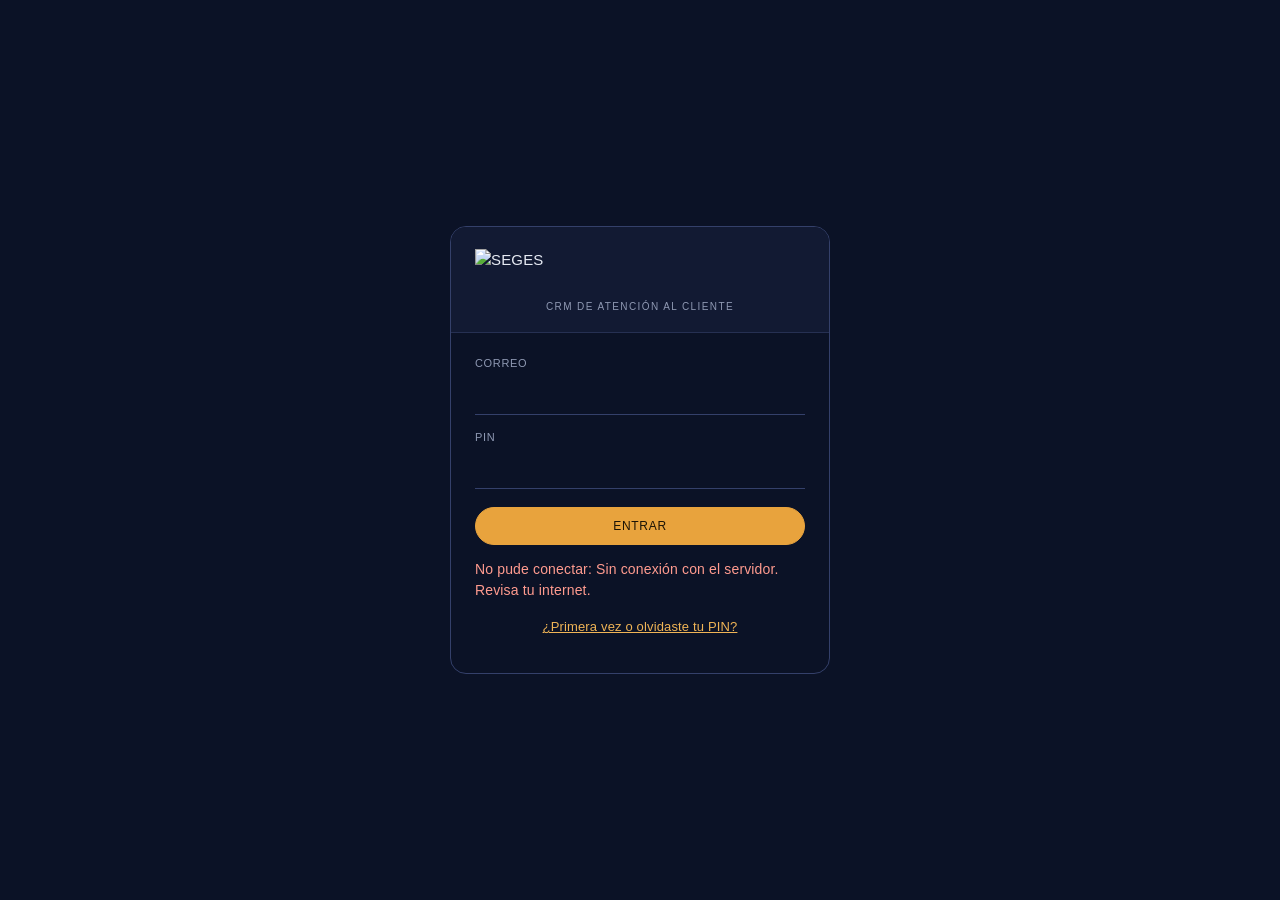
==== commit f32691f9: "CRM v10: navegación en cabecera y botón al Catálogo" ====
--- a/index.html
+++ b/index.html
@@ -3,13 +3,16 @@
 <head>
   <meta charset="utf-8">
   <meta name="viewport" content="width=device-width, initial-scale=1">
-  <meta http-equiv="Content-Security-Policy" content="default-src 'none'; script-src 'self'; style-src 'self' 'unsafe-inline'; connect-src https://script.google.com https://script.googleusercontent.com; img-src 'self' data: https://dcdn-us.mitiendanube.com; base-uri 'none'; form-action 'none'; object-src 'none'">
+  <meta http-equiv="Content-Security-Policy" content="default-src 'none'; script-src 'self'; style-src 'self' 'unsafe-inline' https://fonts.googleapis.com; font-src https://fonts.gstatic.com; connect-src https://script.google.com https://script.googleusercontent.com; img-src 'self' data: https://dcdn-us.mitiendanube.com; base-uri 'none'; form-action 'none'; object-src 'none'">
   <meta name="referrer" content="no-referrer">
   <meta name="robots" content="noindex, nofollow">
   <meta name="theme-color" content="#121A33">
   <title>SEGES – CRM</title>
-  <link rel="stylesheet" href="css/app.css?v=6">
-  <script src="js/app.js?v=6" defer></script>
+  <link rel="preconnect" href="https://fonts.googleapis.com">
+  <link rel="preconnect" href="https://fonts.gstatic.com" crossorigin>
+  <link rel="stylesheet" href="https://fonts.googleapis.com/css2?family=JetBrains+Mono:wght@400;500&family=Schibsted+Grotesk:wght@400;500;600&display=swap">
+  <link rel="stylesheet" href="css/app.css?v=10">
+  <script src="js/app.js?v=10" defer></script>
 </head>
 <body>
   <header class="cab">
@@ -17,11 +20,13 @@
       <img src="https://dcdn-us.mitiendanube.com/stores/008/238/234/themes/common/logo-3661626092583095405-1794209267-f742198e93d8057e736cb38d152ac5b61794209267.png" alt="SEGES">
       <span><b>SEGES</b><br><small>CRM</small></span>
     </button>
+    <nav id="nav" aria-label="Secciones"></nav>
+    <div class="cab-der">
     <div class="buscador">
       <input id="buscaGlobal" type="search" placeholder="Buscar cliente, folio, pedido o correo…" autocomplete="off" aria-label="Buscar">
       <div id="buscaRes" class="desplegable oculto"></div>
     </div>
-    <div class="cab-der">
+      <a class="btn sec chico" id="irCatalogo" href="catalogo/" title="Ir al Catálogo">Catálogo</a>
       <button class="campana" id="btnCampana" type="button" title="Notificaciones" aria-label="Notificaciones">🔔<span id="globo" class="globo oculto"></span></button>
       <div class="sesion">
         <div class="avatar" id="usrInicial"></div>
@@ -31,8 +36,6 @@
     </div>
     <div id="panelNotif" class="panel-notif oculto"></div>
   </header>
-
-  <nav class="lateral" id="nav"></nav>
 
   <main id="vista"></main>
 
--- a/css/app.css
+++ b/css/app.css
@@ -1,4 +1,5 @@
-/* SEGES – Mini-CRM v6 · Diseño plano oscuro, acento ámbar. */
+/* SEGES – CRM v10 · Estructura "manifiesto" del Catálogo (retícula de líneas, píldoras, mayúsculas pequeñas)
+   con la paleta del CRM: azul noche + ámbar. */
 :root {
   --fondo: #0B1226;
   --sup: #121A33;
@@ -11,6 +12,7 @@
   --ayuda: #8F99B3;
   --ambar: #E8A33D;
   --ambar-2: #F0B456;
+  --tinta: #1B1306;
   --rojo: #E5675A;
   --rojo-f: rgba(229,103,90,.14);
   --verde: #3FB984;
@@ -19,283 +21,307 @@
   --azul-f: rgba(110,155,232,.14);
   --violeta: #A98BE8;
   --turq: #45C1C9;
-  --r: 12px; --r-campo: 8px;
-  --cab: 60px; --lat: 216px;
-  --f: system-ui, -apple-system, "Segoe UI", Roboto, Arial, sans-serif;
-  --mono: ui-monospace, "Cascadia Mono", Consolas, monospace;
+  --f: "Schibsted Grotesk", "Helvetica Neue", Arial, sans-serif;
+  --mono: "JetBrains Mono", ui-monospace, "SF Mono", Menlo, monospace;
+  --linea: 1px solid var(--borde);
+  --pildora: 9999px;
+  --cab: 64px;
+  color-scheme: dark;
 }
 * { box-sizing: border-box; }
-html, body { background: var(--fondo); }
-body { margin: 0; min-height: 100vh; font: 15px/1.5 var(--f); color: var(--texto); }
-body:not(.dentro) .cab, body:not(.dentro) .lateral, body:not(.dentro) main { display: none; }
+html, body { margin: 0; background: var(--fondo); color: var(--texto); }
+body { font: 400 15px/1.5 var(--f); letter-spacing: .01em; -webkit-font-smoothing: antialiased; min-height: 100vh; }
+body:not(.dentro) .cab, body:not(.dentro) main, body:not(.dentro) #nav { display: none; }
 .oculto { display: none !important; }
+button, input, select, textarea { font: inherit; color: inherit; }
 a { color: var(--ambar-2); }
-button { font: inherit; }
 :focus-visible { outline: 2px solid var(--ambar); outline-offset: 2px; }
-
-/* ───────── Cabecera fija ───────── */
-.cab { position: fixed; inset: 0 0 auto 0; height: var(--cab); z-index: 30; display: flex; align-items: center; gap: 16px;
-       padding: 0 18px; background: var(--sup); border-bottom: 1px solid var(--borde); }
-.logo { display: flex; align-items: center; gap: 10px; min-width: calc(var(--lat) - 18px); text-decoration: none; cursor: pointer;
-        background: none; border: 0; padding: 0; color: inherit; }
-.logo img { height: 28px; width: auto; display: block; }
-.logo b { font-weight: 800; letter-spacing: .08em; color: var(--ambar); font-size: 17px; }
-.logo small { font-size: 11px; color: var(--ayuda); letter-spacing: .1em; text-transform: uppercase; }
-.buscador { position: relative; flex: 1; max-width: 560px; }
-.buscador input { width: 100%; padding: 9px 12px 9px 36px; border-radius: 999px; border: 1px solid var(--borde-2); background: var(--sup-2);
-                  color: var(--texto); font: inherit; font-size: 14px; }
-.buscador input:focus { outline: none; border-color: var(--ambar); }
-.buscador::before { content: "⌕"; position: absolute; left: 13px; top: 50%; transform: translateY(-52%); color: var(--ayuda); font-size: 17px; }
-.desplegable { position: absolute; top: calc(100% + 6px); left: 0; right: 0; max-height: 70vh; overflow: auto; background: var(--sup);
-               border: 1px solid var(--borde-2); border-radius: var(--r); box-shadow: 0 16px 40px rgba(0,0,0,.45); padding: 6px; z-index: 40; }
-.desplegable h4 { margin: 8px 10px 4px; font-size: 11px; letter-spacing: .08em; text-transform: uppercase; color: var(--ayuda); }
-.res-item { display: flex; justify-content: space-between; gap: 10px; width: 100%; text-align: left; background: none; border: 0; color: var(--texto);
-            padding: 8px 10px; border-radius: 8px; cursor: pointer; }
+h1, h2, h3 { font-weight: 400; margin: 0; text-wrap: balance; }
+h1 { font-size: clamp(30px, 4.6vw, 50px); line-height: .95; letter-spacing: -.02em; text-transform: uppercase; }
+h2 { font-size: 13px; line-height: 1.2; letter-spacing: .07em; text-transform: uppercase; color: var(--suave); margin: 0 0 14px; }
+h3 { font-size: 11px; letter-spacing: .06em; text-transform: uppercase; color: var(--ayuda); margin: 0 0 10px; }
+.eyebrow { font-size: 11px; letter-spacing: .07em; text-transform: uppercase; color: var(--ayuda); margin: 0 0 12px; }
+.ayuda { font-size: 13px; color: var(--ayuda); margin: 6px 0 12px; }
+.error { color: #FF9B8F; font-size: 14px; }
+.error:empty { display: none; }
+.vacio { color: var(--ayuda); padding: 26px 0; font-size: 14px; text-align: center; }
+.falta { color: var(--rojo) !important; }
+.mono { font-family: var(--mono); font-size: 12px; letter-spacing: .02em; }
+.sin-js { padding: 40px; text-align: center; }
+
+/* ───────── Cabecera: logo · navegación en píldoras · herramientas ───────── */
+.cab { position: sticky; top: 0; z-index: 30; height: var(--cab); background: var(--fondo); border-bottom: var(--linea);
+       display: grid; grid-template-columns: auto 1fr auto; align-items: center; gap: 16px; padding: 0 16px; }
+.logo { background: var(--sup); border: var(--linea); border-radius: 16px; padding: 8px 14px; display: flex; align-items: center; gap: 10px; cursor: pointer; color: inherit; }
+.logo img { height: 24px; width: auto; display: block; }
+.logo b, .logo br { display: none; }
+.logo small { color: var(--ayuda); font-size: 10px; letter-spacing: .14em; text-transform: uppercase; border-left: 1px solid var(--borde-2); padding-left: 10px; }
+#nav { display: flex; gap: 4px; justify-content: center; min-width: 0; }
+#nav button { display: inline-flex; align-items: center; gap: 7px; border: 1px solid transparent; background: none; border-radius: var(--pildora);
+              padding: 7px 15px 7px 11px; font-size: 12px; letter-spacing: .06em; text-transform: uppercase; color: var(--suave); cursor: pointer; white-space: nowrap; }
+#nav button:hover { border-color: var(--borde-2); color: var(--texto); }
+#nav button.activo { background: var(--ambar); color: var(--tinta); }
+#nav .ico { display: grid; place-items: center; }
+#nav .ico svg { width: 16px; height: 16px; display: block; }
+#nav .pie { display: none; }
+.cab-der { display: flex; align-items: center; gap: 8px; justify-self: end; }
+.buscador { position: relative; }
+.buscador input { width: 250px; margin: 0; border: var(--linea); border-radius: var(--pildora); padding: 8px 16px; font-size: 13px; background: var(--sup); }
+.buscador input:focus { outline: none; border-color: var(--suave); padding-bottom: 8px; }
+.buscador::before { display: none; }
+.desplegable { position: absolute; top: calc(100% + 8px); right: 0; width: min(400px, 92vw); max-height: 70vh; overflow: auto; background: var(--sup);
+               border: 1px solid var(--borde-2); border-radius: 16px; padding: 6px; z-index: 40; box-shadow: 0 18px 40px rgba(0,0,0,.45); }
+.desplegable h4 { margin: 8px 10px 4px; font-size: 11px; letter-spacing: .07em; text-transform: uppercase; color: var(--ayuda); font-weight: 400; }
+.res-item { display: flex; justify-content: space-between; gap: 10px; width: 100%; text-align: left; background: none; border: 0; padding: 9px 10px; border-radius: 10px; cursor: pointer; color: var(--texto); }
 .res-item:hover, .res-item:focus { background: var(--sup-3); outline: none; }
-.res-item small { color: var(--ayuda); }
-.cab-der { margin-left: auto; display: flex; align-items: center; gap: 10px; }
-.campana { position: relative; width: 38px; height: 38px; border-radius: 50%; border: 1px solid var(--borde-2); background: var(--sup-2);
-           color: var(--texto); cursor: pointer; font-size: 17px; }
+.res-item small { color: var(--ayuda); font-family: var(--mono); font-size: 11px; }
+.campana { position: relative; width: 36px; height: 36px; border-radius: 50%; border: var(--linea); background: var(--sup); cursor: pointer; font-size: 15px; display: grid; place-items: center; }
 .campana:hover { border-color: var(--suave); }
-.campana .globo { position: absolute; top: -4px; right: -4px; min-width: 18px; height: 18px; padding: 0 5px; border-radius: 999px;
-                  background: var(--rojo); color: #fff; font-size: 11px; font-weight: 700; line-height: 18px; }
-.panel-notif { position: absolute; top: calc(var(--cab) - 4px); right: 14px; width: min(380px, calc(100vw - 20px)); max-height: 72vh; overflow: auto;
-               background: var(--sup); border: 1px solid var(--borde-2); border-radius: var(--r); box-shadow: 0 16px 40px rgba(0,0,0,.45); z-index: 40; }
-.panel-notif header { display: flex; justify-content: space-between; align-items: center; padding: 12px 14px; border-bottom: 1px solid var(--borde); }
-.panel-notif header b { font-size: 14px; }
-.notif { display: grid; grid-template-columns: 10px 1fr; gap: 10px; width: 100%; text-align: left; background: none; border: 0;
-         border-bottom: 1px solid var(--borde); color: var(--suave); padding: 11px 14px; cursor: pointer; }
+.campana .globo { position: absolute; top: -4px; right: -4px; min-width: 18px; height: 18px; padding: 0 5px; border-radius: var(--pildora);
+                  background: var(--rojo); color: #fff; font-size: 10px; line-height: 18px; text-align: center; }
+.sesion { display: flex; align-items: center; gap: 8px; border: var(--linea); border-radius: var(--pildora); padding: 4px; font-size: 12px; background: var(--sup); }
+.avatar { width: 28px; height: 28px; border-radius: 50%; background: var(--ambar); color: var(--tinta); display: grid; place-items: center; font-size: 13px; flex: none; }
+.sesion-txt { display: grid; line-height: 1.15; padding-right: 4px; }
+.sesion-txt small { color: var(--ayuda); font-size: 10px; letter-spacing: .07em; text-transform: uppercase; }
+.panel-notif { position: absolute; top: calc(var(--cab) - 2px); right: 16px; width: min(400px, calc(100vw - 20px)); max-height: 72vh; overflow: auto;
+               background: var(--sup); border: 1px solid var(--borde-2); border-radius: 16px; z-index: 40; box-shadow: 0 18px 40px rgba(0,0,0,.45); }
+.panel-notif header { display: flex; justify-content: space-between; align-items: center; padding: 12px 14px; border-bottom: var(--linea); }
+.panel-notif header b { font-weight: 400; font-size: 11px; letter-spacing: .07em; text-transform: uppercase; }
+.notif { display: grid; grid-template-columns: 10px 1fr; gap: 10px; width: 100%; text-align: left; background: none; border: 0; border-bottom: var(--linea); color: var(--suave); padding: 11px 14px; cursor: pointer; }
 .notif:hover { background: var(--sup-2); }
 .notif.nueva { color: var(--texto); }
 .notif i { width: 8px; height: 8px; border-radius: 50%; margin-top: 7px; background: var(--borde-2); }
 .notif.nueva i { background: var(--ambar); }
 .notif.t-vencido i, .notif.t-urgente i { background: var(--rojo); }
 .notif small { display: block; color: var(--ayuda); font-size: 12px; }
-.sesion { display: flex; align-items: center; gap: 10px; padding-left: 10px; border-left: 1px solid var(--borde); }
-.avatar { width: 34px; height: 34px; border-radius: 50%; background: var(--ambar); color: #1B1306; display: grid; place-items: center;
-          font-weight: 800; font-size: 14px; }
-.sesion-txt { line-height: 1.2; font-size: 13px; }
-.sesion-txt small { display: block; color: var(--ayuda); font-size: 11px; text-transform: capitalize; }
-
-/* ───────── Barra lateral fija ───────── */
-.lateral { position: fixed; top: var(--cab); bottom: 0; left: 0; width: var(--lat); z-index: 20; background: var(--sup);
-           border-right: 1px solid var(--borde); padding: 16px 10px; display: flex; flex-direction: column; gap: 4px; }
-.lateral button { display: flex; align-items: center; gap: 12px; width: 100%; padding: 10px 12px; border: 0; border-radius: 10px;
-                  background: none; color: var(--suave); cursor: pointer; font-weight: 600; font-size: 14px; text-align: left; }
-.lateral button:hover { background: var(--sup-2); color: var(--texto); }
-.lateral button.activo { background: var(--sup-3); color: var(--texto); box-shadow: inset 3px 0 0 var(--ambar); }
-.lateral .ico { width: 28px; height: 28px; border-radius: 8px; display: grid; place-items: center; background: var(--sup-2);
-                border: 1px solid var(--borde-2); font-family: var(--mono); font-size: 13px; font-weight: 700; color: var(--ambar); }
-.lateral button.activo .ico { background: var(--ambar); color: #1B1306; border-color: var(--ambar); }
-.lateral .pie { margin-top: auto; font-size: 11px; color: var(--ayuda); padding: 0 12px; }
-
-main { margin-left: var(--lat); padding: calc(var(--cab) + 24px) 28px 60px; max-width: calc(1280px + var(--lat)); }
-
-/* ───────── Texto ───────── */
-h1 { font-size: 24px; font-weight: 700; line-height: 1.25; margin: 0; }
-h2 { font-size: 16px; font-weight: 650; margin: 0 0 12px; }
-h3 { font-size: 13px; font-weight: 650; margin: 0 0 10px; color: var(--suave); letter-spacing: .02em; }
-.eyebrow { font-size: 12px; font-weight: 600; letter-spacing: .07em; text-transform: uppercase; color: var(--ayuda); margin: 0 0 6px; }
-.encabezado { display: flex; justify-content: space-between; align-items: flex-end; gap: 14px; flex-wrap: wrap; margin-bottom: 20px; }
-.encabezado .acciones { margin: 0; }
-.ayuda { font-size: 13px; color: var(--ayuda); margin: 6px 0 12px; }
-.error { color: #FFB4A8; font-weight: 600; font-size: 14px; }
-.vacio { color: var(--ayuda); text-align: center; padding: 24px 10px; font-size: 14px; }
-.falta { color: var(--rojo) !important; font-weight: 600; }
-.mono { font-family: var(--mono); }
-
-/* ───────── Botones ───────── */
-.btn { display: inline-flex; align-items: center; justify-content: center; gap: 6px; border: 1px solid transparent; border-radius: var(--r-campo);
-       padding: 9px 16px; font-size: 14px; font-weight: 650; cursor: pointer; text-decoration: none; background: var(--ambar); color: #1B1306;
-       white-space: nowrap; }
-.btn:hover { background: var(--ambar-2); }
-.btn:disabled { opacity: .5; cursor: default; }
-.btn.sec { background: var(--sup-2); color: var(--texto); border-color: var(--borde-2); font-weight: 500; }
-.btn.sec:hover { border-color: var(--suave); }
-.btn.wa { background: var(--sup-2); color: var(--texto); border-color: var(--verde); font-weight: 500; }
+
+/* ───────── Botones en píldora ───────── */
+.btn { display: inline-flex; align-items: center; justify-content: center; gap: 6px; border-radius: var(--pildora); padding: 11px 22px;
+       font-size: 12px; letter-spacing: .06em; text-transform: uppercase; cursor: pointer; border: 1px solid var(--ambar);
+       background: var(--ambar); color: var(--tinta); white-space: nowrap; text-decoration: none; line-height: 1.2; }
+.btn:hover { background: var(--ambar-2); border-color: var(--ambar-2); }
+.btn:disabled { opacity: .45; cursor: default; }
+.btn.sec { background: transparent; color: var(--texto); border-color: var(--borde-2); }
+.btn.sec:hover { background: var(--sup-2); border-color: var(--suave); }
+.btn.wa { background: transparent; color: var(--texto); border-color: var(--verde); }
 .btn.wa:hover { background: var(--verde-f); }
-.btn.peligro { background: transparent; color: var(--rojo); border-color: var(--rojo); font-weight: 600; }
+.btn.peligro { background: transparent; color: var(--rojo); border-color: var(--rojo); }
 .btn.peligro:hover { background: var(--rojo-f); }
 .btn.peligro.lleno { background: var(--rojo); color: #fff; }
-.btn.chico { padding: 6px 11px; font-size: 13px; }
-.btn-link { background: none; border: 0; color: var(--ambar-2); cursor: pointer; padding: 0; font-size: 13px; font-weight: 600; }
-.btn-link:hover { text-decoration: underline; }
+.btn.chico { padding: 7px 14px; font-size: 11px; }
+.btn-link { background: none; border: 0; color: var(--ambar-2); cursor: pointer; padding: 0; font-size: 11px; letter-spacing: .06em;
+            text-transform: uppercase; text-decoration: underline; text-underline-offset: 3px; }
 .acciones { display: flex; gap: 8px; flex-wrap: wrap; margin-top: 16px; }
 
-/* ───────── Campos ───────── */
-label { display: block; font-size: 12px; font-weight: 600; color: var(--suave); margin-bottom: 12px; }
-input, select, textarea { width: 100%; margin-top: 5px; font: inherit; font-size: 14px; color: var(--texto); background: var(--sup-2);
-                          border: 1px solid var(--borde-2); border-radius: var(--r-campo); padding: 9px 11px; }
-textarea { resize: vertical; min-height: 70px; }
-input:focus, select:focus, textarea:focus { outline: none; border-color: var(--ambar); }
-input[readonly] { color: var(--ayuda); background: var(--sup); }
-select:disabled { opacity: .55; }
-label.check { display: flex; gap: 10px; align-items: flex-start; font-size: 14px; font-weight: 500; color: var(--texto); }
-label.check input { width: auto; margin-top: 3px; accent-color: var(--rojo); }
-.rejilla { display: grid; grid-template-columns: repeat(auto-fit, minmax(170px, 1fr)); gap: 0 14px; }
-.rejilla.tres { grid-template-columns: repeat(3, 1fr); }
-.sel-cli { display: flex; justify-content: space-between; align-items: center; gap: 10px; padding: 10px 12px; margin-bottom: 12px;
-           border: 1px solid var(--borde-2); border-radius: var(--r-campo); background: var(--sup-2); }
-.sel-cli small { display: block; color: var(--ayuda); }
-.cli-res { display: grid; gap: 4px; margin: -4px 0 12px; }
-.cli-opcion { text-align: left; background: var(--sup-2); border: 1px solid var(--borde); color: var(--texto); border-radius: 8px; padding: 8px 10px; cursor: pointer; }
-.cli-opcion:hover { border-color: var(--ambar); }
-.cli-opcion small { display: block; color: var(--ayuda); }
-.auto-info { font-size: 12px; color: var(--ayuda); margin: -6px 0 12px; }
-
-/* ───────── Tarjetas y paneles ───────── */
-.panel { background: var(--sup); border: 1px solid var(--borde); border-radius: var(--r); padding: 18px; }
-.panel + .panel { margin-top: 16px; }
-.panel-cab { display: flex; justify-content: space-between; align-items: center; gap: 10px; margin-bottom: 12px; }
+/* ───────── Estructura: retícula de líneas finas ───────── */
+main { max-width: 1440px; margin: 0 auto; padding-bottom: 60px; }
+.encabezado { display: flex; justify-content: space-between; align-items: flex-end; gap: 16px; flex-wrap: wrap; padding: 36px 16px 20px; border-bottom: 1px solid var(--borde-2); }
+.encabezado .acciones { margin: 0; }
+.panel { padding: 16px 16px 20px; min-width: 0; }
+.panel-cab { display: flex; justify-content: space-between; align-items: center; gap: 10px; margin-bottom: 14px; }
 .panel-cab h2, .panel-cab h3 { margin: 0; }
-.kpis { display: grid; grid-template-columns: repeat(auto-fit, minmax(160px, 1fr)); gap: 12px; margin-bottom: 18px; }
-.kpi { background: var(--sup); border: 1px solid var(--borde); border-radius: var(--r); padding: 14px 16px; text-align: left; color: var(--texto);
-       cursor: pointer; position: relative; overflow: hidden; }
-.kpi:hover { border-color: var(--borde-2); }
-.kpi::before { content: ""; position: absolute; left: 0; top: 0; bottom: 0; width: 4px; background: var(--c, var(--ambar)); }
-.kpi b { display: block; font-size: 28px; font-weight: 750; line-height: 1.1; font-variant-numeric: tabular-nums; }
-.kpi span { font-size: 12px; color: var(--ayuda); font-weight: 600; letter-spacing: .03em; }
-.graficas { display: grid; grid-template-columns: 1.6fr 1fr; gap: 16px; }
-.graficas .ancha { grid-column: 1 / -1; }
-.graficas .panel + .panel { margin-top: 0; }
-.leyenda { display: flex; gap: 14px; flex-wrap: wrap; font-size: 12px; color: var(--suave); }
-.leyenda i { display: inline-block; width: 10px; height: 10px; border-radius: 3px; margin-right: 6px; vertical-align: -1px; }
-svg text { fill: var(--ayuda); font: 11px var(--f); }
+.panel-cab .ayuda { margin: 0; font-size: 11px; letter-spacing: .05em; text-transform: uppercase; }
+#vista > .panel { border-bottom: var(--linea); }
+.det { display: grid; grid-template-columns: minmax(0, 360px) minmax(0, 1fr); border-left: var(--linea); }
+.det > * { min-width: 0; border-right: var(--linea); }
+.det > div > .panel, .det > .panel { border-bottom: var(--linea); }
+.graficas { display: grid; grid-template-columns: minmax(0, 1.6fr) minmax(0, 1fr); border-left: var(--linea); }
+.graficas > .panel { border-right: var(--linea); border-bottom: var(--linea); }
+.lista { display: grid; gap: 8px; }
+
+/* Cifras del panel */
+.kpis { display: grid; grid-template-columns: repeat(6, minmax(0, 1fr)); border-left: var(--linea); }
+.kpi { border: 0; border-right: var(--linea); border-bottom: var(--linea); padding: 16px 16px 20px; min-height: 140px; background: transparent; color: var(--texto);
+       display: flex; flex-direction: column-reverse; justify-content: space-between; text-align: left; cursor: pointer; position: relative; }
+.kpi:hover { background: var(--sup); }
+.kpi b { font-weight: 400; font-size: 46px; line-height: .97; letter-spacing: -.03em; font-variant-numeric: tabular-nums; }
+.kpi span { font-size: 11px; letter-spacing: .06em; text-transform: uppercase; color: var(--ayuda); padding-right: 18px; }
+.kpi::after { content: ""; position: absolute; right: 16px; bottom: 26px; width: 8px; height: 8px; border-radius: 50%; background: var(--c, var(--ambar)); }
+
+/* Gráficas */
+.leyenda { display: flex; gap: 14px; flex-wrap: wrap; font-size: 11px; letter-spacing: .06em; text-transform: uppercase; color: var(--ayuda); }
+.leyenda i { display: inline-block; width: 12px; height: 10px; margin-right: 6px; vertical-align: -1px; }
+svg text { fill: var(--ayuda); font: 10px var(--mono); }
 .dona-cont { display: flex; align-items: center; gap: 20px; flex-wrap: wrap; }
-.dona-cont .leyenda { flex-direction: column; gap: 6px; }
-.dona-cont .leyenda b { color: var(--texto); margin-left: 4px; }
-.barras-h { display: grid; gap: 9px; }
-.barra-h { display: grid; grid-template-columns: minmax(90px, 38%) 1fr 34px; align-items: center; gap: 10px; font-size: 13px; }
+.dona-cont svg text { font-family: var(--f); }
+.dona-cont .leyenda { flex-direction: column; gap: 0; flex: 1; min-width: 160px; }
+.dona-cont .leyenda span { display: flex; align-items: center; padding: 7px 0; border-bottom: var(--linea); }
+.dona-cont .leyenda b { color: var(--texto); font-weight: 400; margin-left: auto; padding-left: 8px; font-size: 14px; letter-spacing: 0; }
+.dona-cont .leyenda small { margin-left: 6px; }
+.barras-h { display: grid; gap: 10px; }
+.barra-h { display: grid; grid-template-columns: minmax(90px, 38%) 1fr 34px; align-items: center; gap: 12px; font-size: 13px; }
 .barra-h span { overflow: hidden; text-overflow: ellipsis; white-space: nowrap; color: var(--suave); }
-.barra-h .pista { height: 10px; border-radius: 99px; background: var(--sup-3); overflow: hidden; }
-.barra-h .pista i { display: block; height: 100%; border-radius: 99px; background: var(--c, var(--azul)); }
-.barra-h b { text-align: right; font-variant-numeric: tabular-nums; }
+.barra-h .pista { height: 10px; background: var(--sup-2); overflow: hidden; }
+.barra-h .pista i { display: block; height: 100%; background: var(--c, var(--azul)); }
+.barra-h b { font-weight: 400; text-align: right; font-variant-numeric: tabular-nums; }
 
 /* ───────── Tablas ───────── */
-.tabla-cont { overflow-x: auto; border: 1px solid var(--borde); border-radius: var(--r); background: var(--sup); }
+.tabla-cont { overflow-x: auto; }
 table { width: 100%; border-collapse: collapse; font-size: 14px; }
-th { text-align: left; font-size: 11px; letter-spacing: .07em; text-transform: uppercase; color: var(--ayuda); font-weight: 650;
-     padding: 11px 14px; border-bottom: 1px solid var(--borde); background: var(--sup-2); white-space: nowrap; }
-td { padding: 11px 14px; border-bottom: 1px solid var(--borde); vertical-align: middle; }
-tr:last-child td { border-bottom: 0; }
+th { text-align: left; font-weight: 400; font-size: 11px; letter-spacing: .06em; text-transform: uppercase; color: var(--ayuda); padding: 10px 12px; border-bottom: 1px solid var(--borde-2); white-space: nowrap; }
+td { padding: 11px 12px; border-bottom: var(--linea); vertical-align: middle; }
 tr.clic { cursor: pointer; }
-tr.clic:hover td { background: var(--sup-2); }
+tr.clic:hover td { background: var(--sup); }
 td small { color: var(--ayuda); display: block; }
-
-/* ───────── Chips ───────── */
-.chip { display: inline-flex; align-items: center; gap: 5px; padding: 2px 9px; border-radius: 999px; font-size: 12px; font-weight: 600;
-        background: var(--sup-3); color: var(--suave); border: 1px solid var(--borde-2); white-space: nowrap; }
-.chip.p-urgente { background: var(--rojo-f); color: #FF9B8F; border-color: rgba(229,103,90,.5); }
-.chip.p-alta { background: rgba(232,163,61,.14); color: var(--ambar-2); border-color: rgba(232,163,61,.45); }
-.chip.p-normal { background: var(--azul-f); color: #A9C4F5; border-color: rgba(110,155,232,.4); }
+#tablaCli > .tabla-cont { border-left: 0; }
+
+/* ───────── Chips en píldora ───────── */
+.chips { display: flex; gap: 6px; flex-wrap: wrap; }
+.chip { display: inline-flex; align-items: center; gap: 5px; padding: 3px 11px; border-radius: var(--pildora); font-size: 10px; letter-spacing: .07em;
+        text-transform: uppercase; background: transparent; color: var(--suave); border: 1px solid var(--borde-2); white-space: nowrap; }
+.chip.p-urgente { background: var(--rojo-f); color: #FF9B8F; border-color: rgba(229,103,90,.55); }
+.chip.p-alta { background: rgba(232,163,61,.12); color: var(--ambar-2); border-color: rgba(232,163,61,.5); }
+.chip.p-normal { color: #A9C4F5; border-color: rgba(110,155,232,.45); }
 .chip.p-baja { color: var(--ayuda); }
-.chip.ok { background: var(--verde-f); color: #8FE3BE; border-color: rgba(63,185,132,.45); }
-.chip.mal { background: var(--rojo-f); color: #FF9B8F; border-color: rgba(229,103,90,.5); }
-.chip.aviso { background: rgba(232,163,61,.14); color: var(--ambar-2); border-color: rgba(232,163,61,.45); }
-.chips { display: flex; gap: 6px; flex-wrap: wrap; }
-
-/* ───────── Kanban ───────── */
-.filtros { display: flex; gap: 8px; flex-wrap: wrap; align-items: center; margin-bottom: 14px; }
-.filtros input, .filtros select { width: auto; margin: 0; padding: 7px 10px; font-size: 13px; }
-.filtros select { max-width: 190px; }
-.filtros input[type=search] { min-width: 220px; flex: 1; max-width: 340px; }
-.resumen { display: flex; gap: 18px; flex-wrap: wrap; font-size: 13px; color: var(--ayuda); margin-bottom: 12px; }
-.resumen b { color: var(--texto); font-size: 15px; margin-right: 4px; }
-.kanban { display: grid; grid-auto-flow: column; grid-auto-columns: minmax(205px, 1fr); gap: 12px; overflow-x: auto; padding-bottom: 10px;
-          align-items: start; }
-.columna { background: var(--sup); border: 1px solid var(--borde); border-radius: var(--r); display: flex; flex-direction: column;
-           max-height: calc(100vh - 250px); min-height: 160px; }
-.columna header { display: flex; justify-content: space-between; align-items: center; padding: 11px 12px; border-bottom: 1px solid var(--borde);
-                  position: relative; }
-.columna header::before { content: ""; position: absolute; left: 0; right: 0; top: 0; height: 3px; border-radius: var(--r) var(--r) 0 0; background: var(--c); }
-.columna header b { font-size: 13px; }
-.columna header span { font-size: 12px; font-weight: 700; color: var(--ayuda); background: var(--sup-3); border-radius: 999px; padding: 1px 8px; }
-.columna .tarjetas { padding: 10px; display: grid; gap: 8px; overflow-y: auto; align-content: start; }
-.tarjeta-folio { text-align: left; background: var(--sup-2); border: 1px solid var(--borde-2); border-radius: 10px; padding: 10px 11px; color: var(--texto);
-                 cursor: pointer; display: grid; gap: 6px; }
+.chip.ok { background: var(--verde-f); color: #8FE3BE; border-color: rgba(63,185,132,.5); }
+.chip.mal { background: var(--rojo-f); color: #FF9B8F; border-color: rgba(229,103,90,.55); }
+.chip.alerta { background: rgba(232,163,61,.12); color: var(--ambar-2); border-color: rgba(232,163,61,.5); }
+
+/* ───────── Filtros, resumen y tablero (Kanban) ───────── */
+.filtros { display: flex; gap: 8px; flex-wrap: wrap; align-items: center; padding: 14px 16px; border-bottom: var(--linea); }
+.filtros input, .filtros select { width: auto; margin: 0; border: var(--linea); border-radius: var(--pildora); padding: 8px 14px; font-size: 12px; background: var(--sup); }
+.filtros select { max-width: 200px; font-size: 11px; letter-spacing: .05em; text-transform: uppercase; cursor: pointer; }
+.filtros input[type=search] { flex: 1; min-width: 200px; max-width: 360px; }
+.filtros input:focus, .filtros select:focus { outline: none; border-color: var(--suave); padding-bottom: 8px; }
+.resumen { display: flex; gap: 22px; flex-wrap: wrap; padding: 10px 16px; border-bottom: var(--linea); font-size: 11px; letter-spacing: .06em; text-transform: uppercase; color: var(--ayuda); }
+.resumen b { color: var(--texto); font-weight: 500; margin-right: 4px; font-size: 13px; }
+.kanban { display: grid; grid-template-columns: repeat(6, minmax(150px, 1fr)); overflow-x: auto; border-left: var(--linea); align-items: stretch; }
+.kanban:has(> .columna:only-child) { grid-template-columns: minmax(0, 440px); }
+.columna { min-width: 0; display: flex; flex-direction: column; border-right: var(--linea); border-bottom: var(--linea); min-height: 260px; scroll-snap-align: start; }
+.columna header { display: flex; justify-content: space-between; align-items: center; gap: 6px; padding: 14px 12px 12px; border-bottom: var(--linea); box-shadow: inset 0 3px 0 var(--c); }
+.columna header b { font-weight: 400; font-size: 11px; letter-spacing: .07em; text-transform: uppercase; overflow: hidden; text-overflow: ellipsis; white-space: nowrap; }
+.columna header span { font-size: 12px; color: var(--ayuda); font-variant-numeric: tabular-nums; }
+.columna .tarjetas { padding: 10px; display: grid; grid-template-columns: minmax(0, 1fr); gap: 8px; align-content: start; overflow-y: auto; overflow-x: hidden; max-height: calc(100vh - 290px); }
+.columna .tarjetas > .mas:only-child { border: 1px dashed var(--borde-2); border-radius: 12px; padding: 22px 8px; }
+.tarjeta-folio { min-width: 0; text-align: left; background: var(--sup); border: var(--linea); border-radius: 12px; padding: 11px 12px; color: var(--texto); cursor: pointer; display: grid; gap: 6px; }
 .tarjeta-folio:hover { border-color: var(--ambar); }
 .tarjeta-folio.urg { box-shadow: inset 3px 0 0 var(--rojo); }
 .tarjeta-folio .fila1 { display: flex; justify-content: space-between; align-items: center; gap: 6px; }
-.tarjeta-folio .folio { font-family: var(--mono); font-size: 12px; color: var(--ayuda); }
-.tarjeta-folio strong { font-size: 14px; line-height: 1.3; }
-.tarjeta-folio .meta { display: flex; justify-content: space-between; gap: 6px; font-size: 12px; color: var(--ayuda); }
-.tarjeta-folio .sem-vencido { color: var(--rojo); font-weight: 600; }
-.tarjeta-folio .sem-pronto { color: var(--ambar-2); font-weight: 600; }
-.mas { font-size: 12px; color: var(--ayuda); text-align: center; padding: 4px; }
-
-/* ───────── Detalle de folio ───────── */
-.det { display: grid; grid-template-columns: 340px 1fr; gap: 16px; align-items: start; }
-.barra-estado { display: flex; gap: 14px; align-items: center; flex-wrap: wrap; background: var(--sup); border: 1px solid var(--borde);
-                border-radius: var(--r); padding: 12px 16px; margin-bottom: 16px; }
+.tarjeta-folio .folio { font: 11px var(--mono); color: var(--ayuda); white-space: nowrap; }
+.tarjeta-folio strong { font-weight: 500; font-size: 14px; line-height: 1.3; }
+.tarjeta-folio .meta { display: flex; justify-content: space-between; flex-wrap: wrap; gap: 2px 6px; font-size: 12px; color: var(--ayuda); }
+.tarjeta-folio .meta span { min-width: 0; overflow: hidden; text-overflow: ellipsis; white-space: nowrap; }
+.tarjeta-folio .sem-vencido { color: var(--rojo); }
+.tarjeta-folio .sem-pronto { color: var(--ambar-2); }
+.mas { font-size: 11px; letter-spacing: .05em; text-transform: uppercase; color: var(--ayuda); text-align: center; padding: 4px; margin: 0; }
+
+/* ───────── Seguimiento del folio ───────── */
+.barra-estado { display: flex; gap: 14px; align-items: center; flex-wrap: wrap; padding: 14px 16px; border-bottom: var(--linea); }
 .pasos { display: flex; gap: 4px; flex-wrap: wrap; flex: 1; }
-.paso { font-size: 12px; font-weight: 600; padding: 5px 10px; border-radius: 999px; color: var(--ayuda); background: var(--sup-2); border: 1px solid var(--borde); }
+.paso { font-size: 11px; letter-spacing: .05em; text-transform: uppercase; padding: 5px 12px; border-radius: var(--pildora); color: var(--ayuda); border: 1px solid var(--borde); }
 .paso.hecho { color: var(--suave); border-color: var(--borde-2); }
-.paso.actual { background: var(--ambar); color: #1B1306; border-color: var(--ambar); }
+.paso.actual { background: var(--ambar); color: var(--tinta); border-color: var(--ambar); }
 .marcar { display: flex; gap: 8px; align-items: center; }
-.marcar select { width: auto; margin: 0; padding: 7px 10px; font-size: 13px; }
-.marcar span { font-size: 12px; color: var(--ayuda); }
-.datos { display: grid; gap: 10px; }
-.dato { display: grid; grid-template-columns: 120px 1fr; gap: 8px; font-size: 14px; }
-.dato b { font-size: 12px; color: var(--ayuda); font-weight: 600; padding-top: 1px; }
+.marcar span { font-size: 11px; letter-spacing: .06em; text-transform: uppercase; color: var(--ayuda); }
+.marcar select { width: auto; margin: 0; border: var(--linea); border-radius: var(--pildora); padding: 7px 14px; font-size: 12px; background: var(--sup); }
+.datos { display: grid; }
+.dato { display: grid; grid-template-columns: 130px 1fr; gap: 8px; font-size: 14px; border-bottom: var(--linea); padding: 8px 0; }
+.dato:last-child { border-bottom: 0; }
+.dato b { font-weight: 400; font-size: 11px; letter-spacing: .06em; text-transform: uppercase; color: var(--ayuda); padding-top: 3px; }
 .dato > span { word-break: break-word; }
-.desc { white-space: pre-wrap; font-size: 14px; color: var(--texto); }
-.aviso-regla { border: 1px dashed rgba(232,163,61,.55); background: rgba(232,163,61,.08); color: var(--ambar-2); border-radius: 10px;
-               padding: 10px 12px; font-size: 13px; margin-bottom: 14px; }
-.aviso-regla.rojo { border-color: rgba(229,103,90,.55); background: var(--rojo-f); color: #FF9B8F; }
+.dato select { margin: 0; border: var(--linea); border-radius: var(--pildora); padding: 4px 12px; background: var(--sup); font-size: 13px; }
+.desc { white-space: pre-wrap; font-size: 14px; max-width: 75ch; }
+.aviso-regla { margin: 0; padding: 10px 16px; border-bottom: var(--linea); background: rgba(232,163,61,.08); color: var(--ambar-2); font-size: 13px; }
+.aviso-regla.rojo { background: var(--rojo-f); color: #FF9B8F; }
+.panel .aviso-regla { border: 1px solid rgba(229,103,90,.45); border-radius: 12px; margin-bottom: 12px; }
 
 /* Línea de tiempo */
-.tl-dia { font-size: 11px; font-weight: 700; letter-spacing: .08em; text-transform: uppercase; color: var(--ayuda); margin: 16px 0 8px; }
-.tl-dia:first-child { margin-top: 0; }
+.tl-dia { font-size: 11px; letter-spacing: .08em; text-transform: uppercase; color: var(--ayuda); margin: 18px 0 8px; padding-bottom: 6px; border-bottom: var(--linea); }
+.tl-dia:first-of-type { margin-top: 0; }
 .tl { list-style: none; margin: 0; padding: 0 0 0 6px; }
-.tl li { position: relative; padding: 0 0 14px 28px; border-left: 2px solid var(--borde); margin-left: 8px; }
+.tl li { position: relative; padding: 0 0 14px 28px; border-left: 1px solid var(--borde-2); margin-left: 8px; }
 .tl li:last-child { border-left-color: transparent; padding-bottom: 4px; }
 .tl .punto { position: absolute; left: -12px; top: 0; width: 22px; height: 22px; border-radius: 50%; display: grid; place-items: center;
-             font-size: 11px; font-weight: 800; background: var(--sup-3); border: 2px solid var(--fondo); color: var(--suave); }
+             font-size: 10px; background: var(--sup-3); border: 2px solid var(--fondo); color: var(--suave); }
 .tl .t-whatsapp .punto { background: var(--verde); color: #062014; }
-.tl .t-correo-enviado .punto, .tl .t-correo-recibido .punto { background: var(--azul); color: #081633; }
-.tl .t-correo-recibido .punto { background: var(--violeta); }
+.tl .t-correo-enviado .punto { background: var(--azul); color: #081633; }
+.tl .t-correo-recibido .punto { background: var(--violeta); color: #160b33; }
 .tl .t-llamada .punto { background: var(--turq); color: #062022; }
-.tl .t-nota .punto { background: var(--ambar); color: #1B1306; }
-.tl-cab { display: flex; gap: 8px; align-items: baseline; flex-wrap: wrap; font-size: 13px; }
-.tl-cab b { font-size: 13px; }
+.tl .t-nota .punto { background: var(--ambar); color: var(--tinta); }
+.tl-cab { display: flex; gap: 8px; align-items: baseline; flex-wrap: wrap; }
+.tl-cab b { font-weight: 400; font-size: 11px; letter-spacing: .06em; text-transform: uppercase; }
 .tl-cab small { color: var(--ayuda); font-size: 12px; }
-.tl-txt { margin-top: 4px; font-size: 14px; white-space: pre-wrap; word-break: break-word; color: var(--suave); background: var(--sup-2);
-          border: 1px solid var(--borde); border-radius: 10px; padding: 8px 11px; }
+.tl-txt { margin-top: 4px; font-size: 14px; white-space: pre-wrap; word-break: break-word; color: var(--suave); border: var(--linea); border-radius: 12px; padding: 8px 12px; background: var(--sup); }
 .tl .t-sistema .tl-txt { background: none; border: 0; padding: 0; font-size: 13px; color: var(--ayuda); }
-.tl .t-correo-recibido .tl-txt { border-color: rgba(169,139,232,.4); }
-.nota-form { display: grid; grid-template-columns: 150px 1fr auto; gap: 8px; align-items: start; margin-bottom: 18px; }
+.tl .t-correo-recibido .tl-txt { border-color: rgba(169,139,232,.45); }
+.nota-form { display: grid; grid-template-columns: 150px 1fr auto; gap: 12px; align-items: end; margin-bottom: 18px; }
 .nota-form select, .nota-form textarea { margin: 0; }
-.nota-form textarea { min-height: 42px; }
-
-/* Plantillas */
-.plantillas { display: flex; gap: 6px; flex-wrap: wrap; margin-bottom: 12px; }
-.pill-opcion { border: 1px solid var(--borde-2); background: var(--sup-2); color: var(--suave); border-radius: 999px; padding: 5px 12px; font-size: 13px; cursor: pointer; }
-.pill-opcion.activo { background: var(--ambar); color: #1B1306; border-color: var(--ambar); }
-.previa-correo { width: 100%; height: 520px; border: 1px solid var(--borde); border-radius: 10px; background: #fff; margin-top: 8px; }
-.lista { display: grid; gap: 8px; }
-.tarjeta { text-align: left; background: var(--sup); border: 1px solid var(--borde); border-radius: var(--r); padding: 12px 14px; color: var(--texto);
-           cursor: pointer; display: grid; gap: 4px; }
+.nota-form textarea { min-height: 40px; }
+
+/* Plantillas y respuestas */
+.plantillas { display: flex; gap: 6px; flex-wrap: wrap; margin-bottom: 14px; }
+.pill-opcion { border: 1px solid var(--borde-2); background: transparent; color: var(--suave); border-radius: var(--pildora); padding: 6px 14px; font-size: 11px;
+               letter-spacing: .05em; text-transform: uppercase; cursor: pointer; }
+.pill-opcion:hover { border-color: var(--suave); }
+.pill-opcion.activo { background: var(--ambar); color: var(--tinta); border-color: var(--ambar); }
+.previa-correo { width: 100%; height: 520px; border: var(--linea); border-radius: 12px; background: #fff; margin-top: 8px; }
+.tarjeta { text-align: left; background: var(--sup); border: var(--linea); border-radius: 12px; padding: 12px 14px; color: var(--texto); cursor: pointer; display: grid; gap: 4px; }
 .tarjeta:hover { border-color: var(--borde-2); }
+.tarjeta strong { font-weight: 500; }
 .tarjeta span { color: var(--ayuda); font-size: 13px; white-space: pre-wrap; }
 .tarjeta .cab-t { display: flex; justify-content: space-between; gap: 10px; }
+#vista > .lista { padding: 16px; }
+#vista > .ayuda { padding: 14px 16px 0; margin: 0; }
+
+/* ───────── Formularios (línea inferior, como el Catálogo) ───────── */
+label { display: block; font-size: 11px; letter-spacing: .06em; text-transform: uppercase; color: var(--ayuda); margin-bottom: 14px; }
+input, select, textarea { display: block; width: 100%; margin-top: 4px; border: 0; border-bottom: 1px solid var(--borde-2); border-radius: 0; padding: 8px 0;
+                          background: transparent; font-size: 15px; letter-spacing: .01em; text-transform: none; color: var(--texto); }
+select option { background: var(--sup); color: var(--texto); }
+textarea { resize: vertical; min-height: 70px; }
+input:focus, select:focus, textarea:focus { outline: none; border-bottom: 2px solid var(--ambar); padding-bottom: 7px; }
+input::placeholder, textarea::placeholder { color: #6E789A; }
+input[readonly] { color: var(--ayuda); }
+select:disabled { opacity: .5; }
+label.check { display: flex; gap: 10px; align-items: center; font-size: 14px; letter-spacing: .01em; text-transform: none; color: var(--texto); }
+label.check input { width: auto; margin: 0; accent-color: var(--ambar); }
+.rejilla { display: grid; grid-template-columns: repeat(auto-fit, minmax(170px, 1fr)); gap: 0 16px; }
+.rejilla.tres { grid-template-columns: repeat(3, minmax(0, 1fr)); }
+.auto-info { font-size: 12px; color: var(--ayuda); margin: -4px 0 14px; }
+.sel-cli { display: flex; justify-content: space-between; align-items: center; gap: 10px; padding: 10px 14px; margin: 6px 0 16px; border: var(--linea); border-radius: 12px; background: var(--sup); }
+.sel-cli strong { font-weight: 500; }
+.sel-cli small { display: block; color: var(--ayuda); font-family: var(--mono); font-size: 11px; }
+#cliBuscar { margin-top: 2px; }
+.cli-res { display: grid; gap: 6px; margin: 0 0 14px; }
+.cli-opcion { text-align: left; background: var(--sup); border: var(--linea); color: var(--texto); border-radius: 12px; padding: 9px 12px; cursor: pointer; }
+.cli-opcion:hover { border-color: var(--ambar); }
+.cli-opcion strong { font-weight: 500; }
+.cli-opcion small { display: block; color: var(--ayuda); font-size: 12px; }
+.pasos-txt { margin: 0; padding-left: 20px; display: grid; gap: 8px; font-size: 14px; color: var(--suave); }
+
+/* Pedidos de Tiendanube */
+.pedido { border: var(--linea); border-radius: 12px; background: var(--sup); padding: 12px 14px; display: grid; gap: 10px; }
+.pedido.compacto { gap: 6px; padding: 10px 12px; }
+.pedido.compacto small { color: var(--ayuda); font-size: 12px; }
+.pedido .acciones { margin-top: 0; }
+.ped-cab { display: flex; gap: 10px; align-items: baseline; flex-wrap: wrap; }
+.ped-cab b { font-weight: 500; }
+.ped-cab span { color: var(--ayuda); font-size: 12px; flex: 1; }
+.ped-productos { list-style: none; margin: 0; padding: 0; border-top: var(--linea); }
+.ped-productos li { display: flex; justify-content: space-between; gap: 10px; padding: 7px 0; border-bottom: var(--linea); font-size: 14px; }
+.ped-productos li span:last-child { color: var(--suave); white-space: nowrap; }
 
 /* ───────── Ventanas ───────── */
-.modal, .confirma { position: fixed; inset: 0; z-index: 50; background: rgba(4,8,20,.72); display: flex; align-items: flex-start; justify-content: center;
-                    padding: 6vh 14px; overflow-y: auto; }
-.confirma { z-index: 60; align-items: center; }
-.modal-caja { width: 100%; max-width: 640px; background: var(--sup); border: 1px solid var(--borde-2); border-radius: 16px; padding: 22px 24px;
-              box-shadow: 0 24px 60px rgba(0,0,0,.5); }
-.modal-caja.ancha { max-width: 760px; }
-.confirma .modal-caja { max-width: 430px; }
+.modal, .confirma { position: fixed; inset: 0; z-index: 50; background: rgba(4,8,20,.62); display: flex; align-items: center; justify-content: center; padding: 16px; }
+.modal-caja { width: 100%; max-width: 580px; max-height: calc(100vh - 32px); overflow-y: auto; background: var(--sup); border: 1px solid var(--borde-2); border-radius: 16px; padding: 22px; }
+.modal-caja h2 { font-size: 24px; line-height: 1.05; letter-spacing: -.01em; color: var(--texto); margin-bottom: 18px; }
+/* Formularios anchos (nuevo folio, modificar, correo): hoja lateral */
+.modal:has(> .modal-caja.ancha) { justify-content: flex-end; align-items: stretch; padding: 0; }
+.modal-caja.ancha { max-width: 640px; max-height: none; height: 100%; border-radius: 0; border: 0; border-left: 1px solid var(--borde-2); padding: 0 22px 20px; }
+.modal-caja.ancha .eyebrow { margin-top: 22px; }
+.modal-caja.ancha h2 { position: sticky; top: 0; background: var(--sup); padding: 4px 0 16px; margin: 0 0 16px; border-bottom: var(--linea); z-index: 1; }
+.modal-caja.ancha form > .acciones { position: sticky; bottom: 0; background: var(--sup); border-top: var(--linea); padding: 12px 0 16px; margin: 10px 0 0; justify-content: flex-end; }
+.confirma { z-index: 60; }
+.confirma .modal-caja { max-width: 440px; }
+.confirma .modal-caja h2 { font-size: 20px; }
 .confirma p { margin: 0 0 6px; }
-.modal-caja h2 { font-size: 19px; margin-bottom: 16px; }
-.aviso { position: fixed; bottom: 20px; left: 50%; transform: translateX(-50%); z-index: 70; padding: 11px 18px; border-radius: 10px;
-         background: var(--sup-3); border: 1px solid var(--borde-2); color: var(--texto); font-size: 14px; font-weight: 600;
-         box-shadow: 0 12px 30px rgba(0,0,0,.45); max-width: calc(100vw - 30px); }
-.aviso.mal { border-color: var(--rojo); color: #FFB4A8; }
+.aviso { position: fixed; bottom: 24px; left: 50%; transform: translateX(-50%); z-index: 70; padding: 11px 20px; border-radius: var(--pildora);
+         background: var(--texto); color: var(--fondo); font-size: 13px; max-width: calc(100vw - 32px); box-shadow: 0 12px 30px rgba(0,0,0,.45); }
+.aviso.mal { background: var(--rojo); color: #fff; }
 
 /* ───────── Carga: 3 estrellas en carrusel ───────── */
-.cargando { display: flex; flex-direction: column; align-items: center; justify-content: center; gap: 10px; padding: 48px 10px; color: var(--ayuda); font-size: 13px; }
+.cargando { display: flex; flex-direction: column; align-items: center; justify-content: center; gap: 12px; padding: 56px 10px;
+            font-size: 11px; letter-spacing: .07em; text-transform: uppercase; color: var(--ayuda); }
 .cargando.chico { padding: 14px 6px; }
 .estrellas { position: relative; width: 84px; height: 28px; }
 .estrellas i { position: absolute; top: 2px; left: 0; width: 24px; height: 24px; color: var(--ambar); font-style: normal; font-size: 22px; line-height: 24px;
@@ -310,36 +336,63 @@
 }
 @media (prefers-reduced-motion: reduce) { .estrellas i { animation-duration: 4s; } }
 
-/* ───────── Login ───────── */
-.login { position: fixed; inset: 0; display: flex; align-items: center; justify-content: center; padding: 18px; background: var(--fondo); z-index: 80; }
-.login-caja { width: 100%; max-width: 380px; background: var(--sup); border: 1px solid var(--borde-2); border-radius: 16px; padding: 30px 26px; }
-.login-caja img { display: block; height: 46px; margin: 0 auto 6px; }
-.login-caja p.sub { text-align: center; color: var(--ayuda); font-size: 13px; margin: 0 0 22px; }
+/* ───────── Acceso ───────── */
+.login { position: fixed; inset: 0; display: grid; place-items: center; padding: 16px; background: var(--fondo); z-index: 80; }
+.login-caja { width: 100%; max-width: 380px; border: 1px solid var(--borde-2); border-radius: 16px; padding: 0 24px 24px; overflow: hidden; background: var(--fondo); }
+.login-caja > img { display: block; box-sizing: content-box; height: 40px; margin: 0 -24px; padding: 22px 24px 10px; width: calc(100% + 0px); object-fit: contain; background: var(--sup); }
+.login-caja p.sub { text-align: center; margin: 0 -24px 22px; padding: 0 0 18px; background: var(--sup); border-bottom: var(--linea);
+                    color: var(--ayuda); font-size: 10px; letter-spacing: .14em; text-transform: uppercase; }
 .login-caja .btn { width: 100%; margin-top: 4px; }
 .login-caja .ayuda { text-align: center; margin-top: 16px; }
-.sin-js { text-align: center; padding: 40px; }
-
-/* ───────── Celular ───────── */
+
+/* ───────── Barras de desplazamiento ───────── */
+* { scrollbar-width: thin; scrollbar-color: var(--borde-2) transparent; }
+::-webkit-scrollbar { width: 8px; height: 8px; }
+::-webkit-scrollbar-track { background: transparent; }
+::-webkit-scrollbar-thumb { background: var(--borde-2); border-radius: 99px; }
+
+/* ───────── Tableta y celular ───────── */
+@media (max-width: 1200px) {
+  .kpis { grid-template-columns: repeat(3, minmax(0, 1fr)); }
+  .buscador input { width: 190px; }
+  #nav button { padding: 7px 11px; }
+  #nav button > span:last-child { display: none; }
+  #nav button.activo > span:last-child { display: inline; }
+}
 @media (max-width: 1000px) {
-  .det { grid-template-columns: 1fr; }
-  .graficas { grid-template-columns: 1fr; }
-}
-@media (max-width: 760px) {
-  :root { --cab: 56px; }
-  .cab { gap: 10px; padding: 0 10px; }
-  .logo { min-width: 0; }
-  .logo b, .logo small, .sesion-txt { display: none; }
-  .sesion { padding-left: 6px; }
-  .lateral { top: auto; bottom: 0; right: 0; width: auto; height: 62px; flex-direction: row; padding: 6px; border-right: 0; border-top: 1px solid var(--borde); }
-  .lateral button { flex-direction: column; gap: 2px; font-size: 11px; padding: 4px; justify-content: center; }
-  .lateral button.activo { box-shadow: inset 0 3px 0 var(--ambar); }
-  .lateral .pie { display: none; }
-  main { margin-left: 0; padding: calc(var(--cab) + 16px) 14px 90px; }
-  .rejilla.tres { grid-template-columns: 1fr; }
-  .nota-form { grid-template-columns: 1fr; }
-  .kanban { grid-auto-columns: 84vw; }
-  .columna { max-height: none; }
-  .modal-caja { padding: 18px 16px; }
+  .det, .graficas { grid-template-columns: minmax(0, 1fr); }
+}
+@media (max-width: 860px) {
+  .cab { grid-template-columns: auto 1fr; gap: 10px; padding: 0 12px; }
+  .cab-der { gap: 6px; }
+  .buscador { flex: 1; }
+  .buscador input { width: 100%; min-width: 0; }
+  .sesion-txt, .logo small { display: none; }
+  .sesion { padding: 3px; }
+  #nav { position: fixed; left: 12px; right: 12px; bottom: 12px; z-index: 30; background: var(--sup-3); border: 1px solid var(--borde-2); border-radius: var(--pildora);
+         padding: 5px; justify-content: space-between; gap: 2px; box-shadow: 0 12px 30px rgba(0,0,0,.5); }
+  #nav button { flex: 1; flex-direction: column; gap: 2px; color: var(--suave); padding: 8px 2px; font-size: 9px; justify-content: center; }
+  #nav button > span:last-child, #nav button.activo > span:last-child { display: inline; }
+  #nav button:hover { border-color: transparent; }
+  main { padding-bottom: 96px; }
+  .aviso { bottom: 88px; }
+  .kpis { grid-template-columns: repeat(2, minmax(0, 1fr)); }
+  .kpi { min-height: 112px; }
+  .kpi b { font-size: 32px; }
+  .encabezado { padding: 26px 14px 16px; }
+  .rejilla.tres { grid-template-columns: minmax(0, 1fr); }
+  .nota-form { grid-template-columns: minmax(0, 1fr); }
+  .kanban { grid-template-columns: none; grid-auto-flow: column; grid-auto-columns: 80vw; scroll-snap-type: x mandatory; scrollbar-width: none; }
+  .kanban::-webkit-scrollbar { display: none; }
+  .columna .tarjetas { max-height: none; }
   .dato { grid-template-columns: 105px 1fr; }
+  .modal-caja.ancha { max-width: 100%; border-left: 0; }
   .ocultar-cel { display: none; }
-}
+  #irCatalogo { padding: 7px 10px; }
+}
+@media (max-width: 480px) {
+  .cab-der .campana { width: 32px; height: 32px; }
+  #irCatalogo { padding: 7px 9px; font-size: 10px; }
+  .logo { padding: 8px 10px; }
+  .cab-der .buscador { display: none; }
+}
